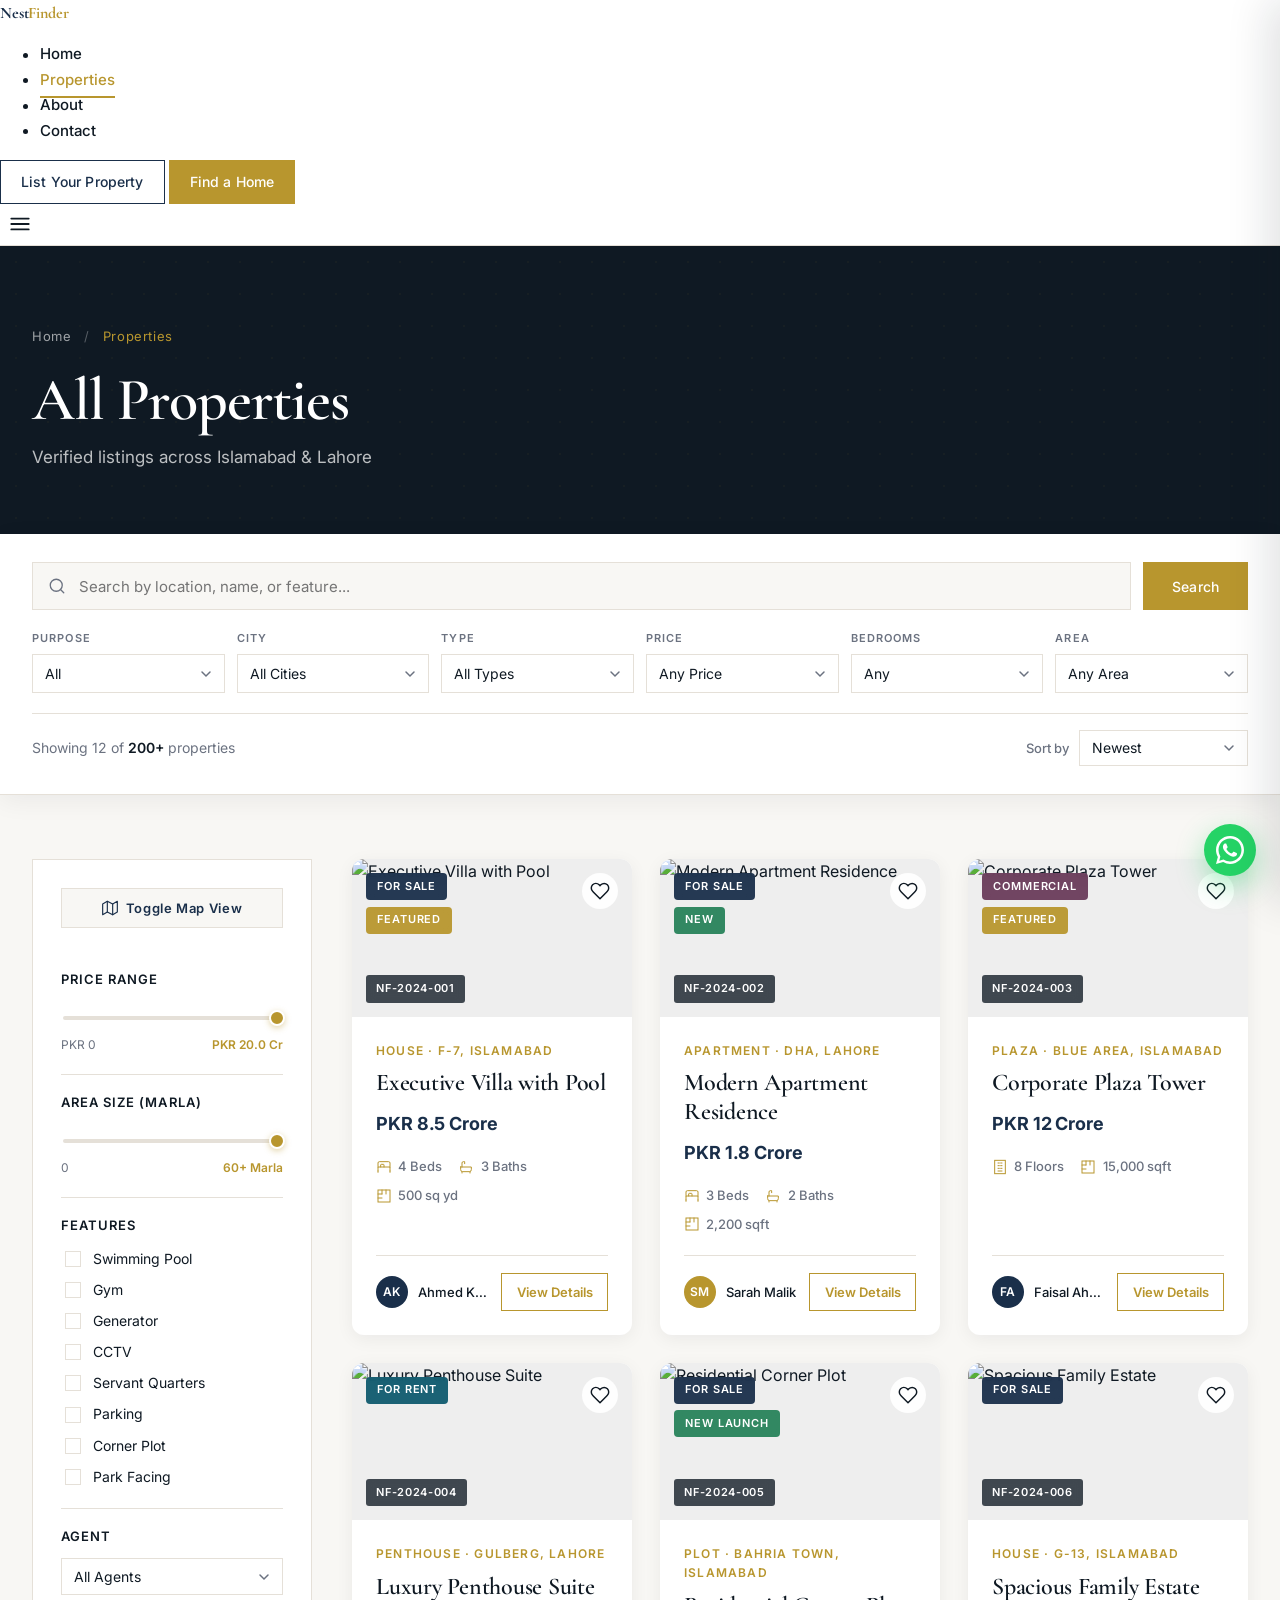
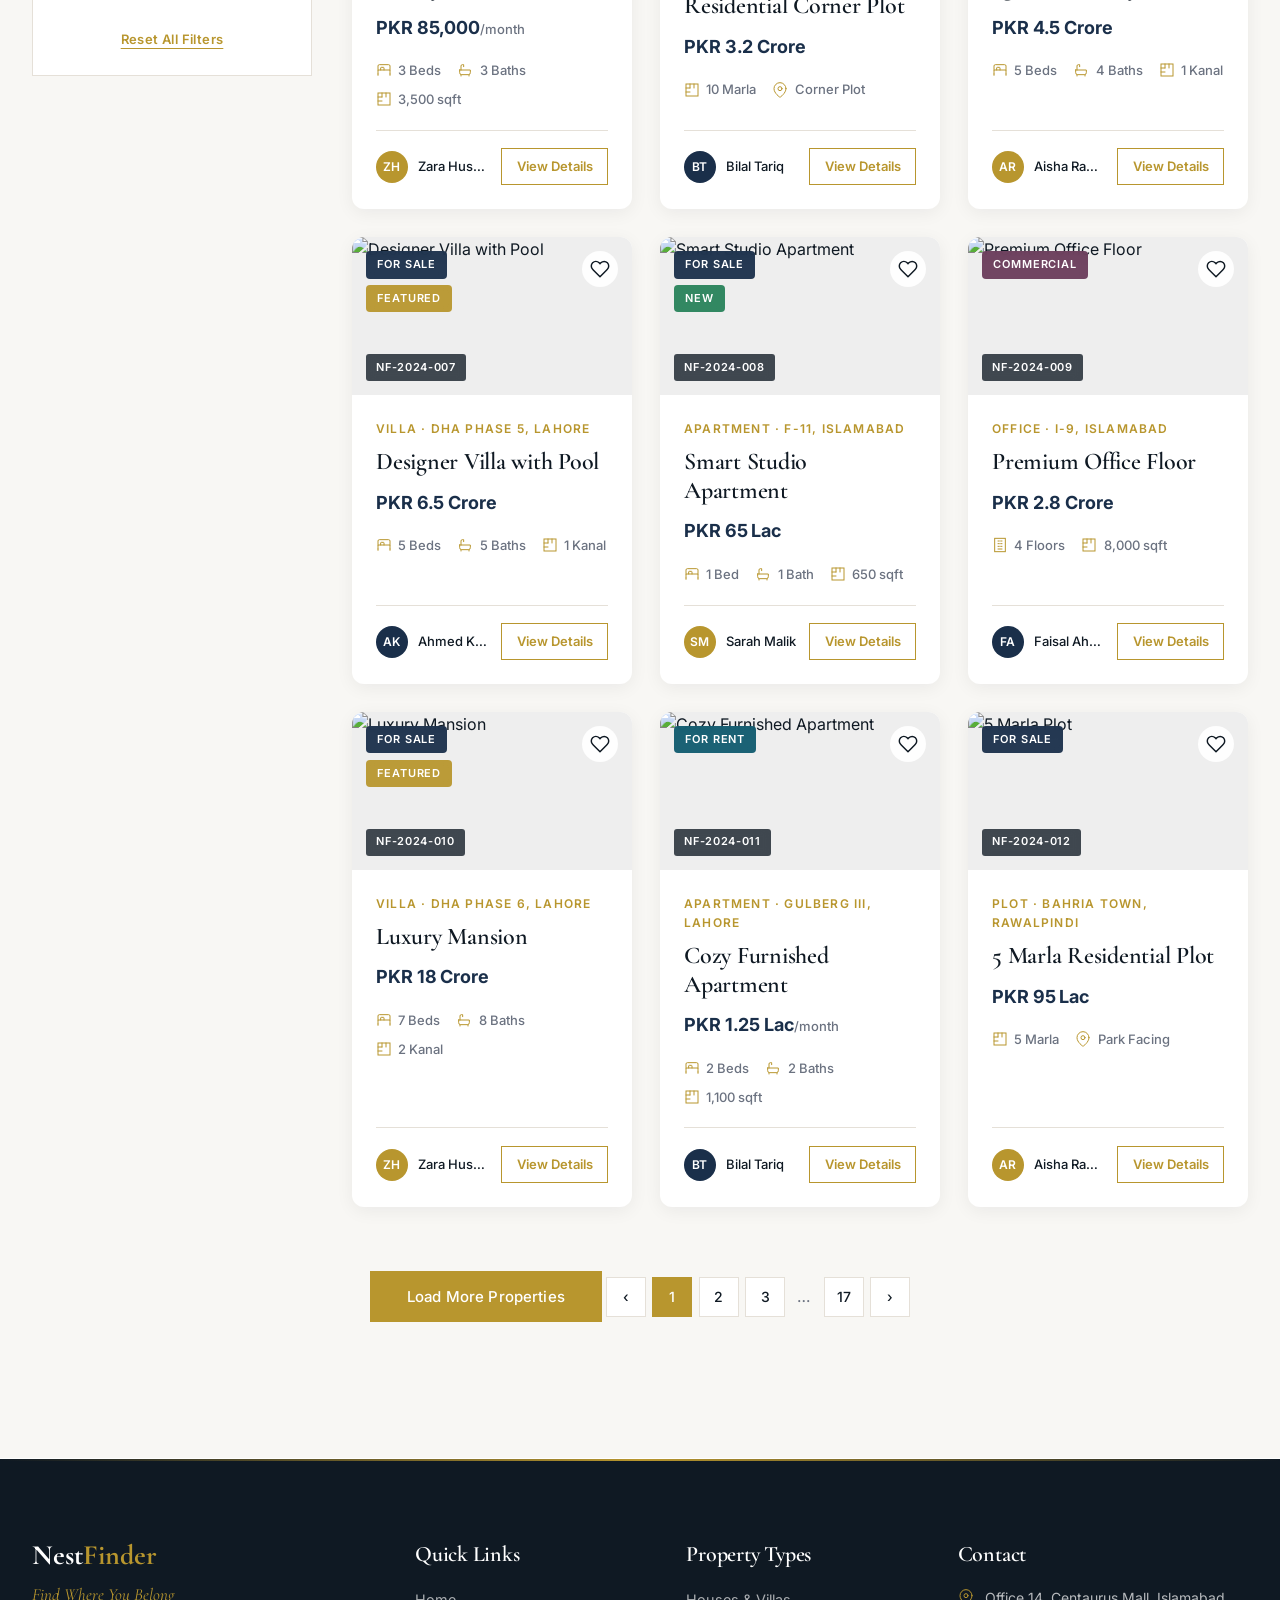
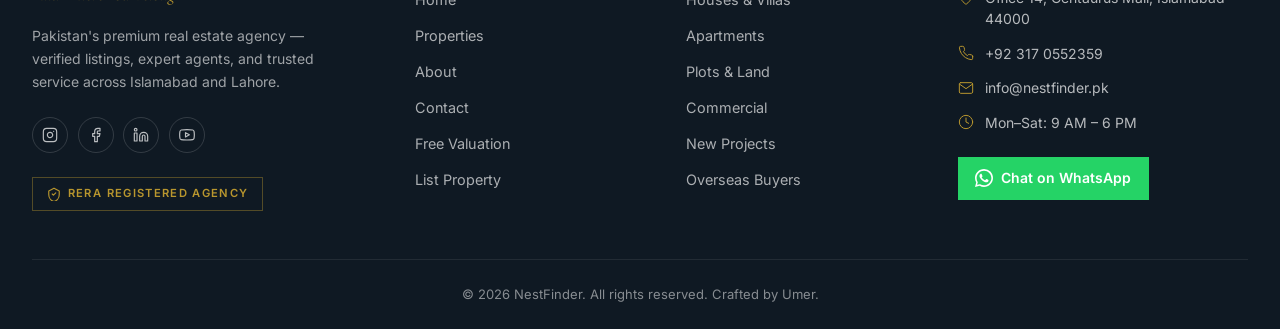
==== properties.html @ e24a9350 "initial: NestFinder real estate demo Premium real estate agency website with 5 pages: - Homepage wit" ====
﻿<!DOCTYPE html>
<html lang="en">
<head>
    <meta charset="UTF-8">
    <meta name="viewport" content="width=device-width, initial-scale=1.0">
    <title>Properties | NestFinder &mdash; Verified Listings in Islamabad &amp; Lahore</title>
    <meta name="description" content="Browse 200+ verified properties for sale and rent across Islamabad, Lahore, and Rawalpindi. Filter by price, type, location, bedrooms, and features.">

    <link rel="canonical" href="https://nestfinder-demo.vercel.app/properties.html">

    <meta property="og:title" content="Properties | NestFinder — Verified Listings in Islamabad & Lahore">
    <meta property="og:description" content="Browse 200+ verified properties for sale and rent across Islamabad, Lahore, and Rawalpindi.">
    <meta property="og:url" content="https://nestfinder-demo.vercel.app/properties.html">
    <meta property="og:image" content="https://images.unsplash.com/photo-1486325212027-8081e485255e?auto=format&fit=crop&w=1200&q=80">
    <meta property="og:type" content="website">

    <meta name="twitter:card" content="summary_large_image">
    <meta name="twitter:title" content="Properties | NestFinder">
    <meta name="twitter:description" content="Verified properties for sale and rent across Pakistan.">
    <meta name="twitter:image" content="https://images.unsplash.com/photo-1486325212027-8081e485255e?auto=format&fit=crop&w=1200&q=80">

    <script src="https://cdn.tailwindcss.com"></script>

    <link rel="preconnect" href="https://fonts.googleapis.com">
    <link rel="preconnect" href="https://fonts.gstatic.com" crossorigin>
    <link href="https://fonts.googleapis.com/css2?family=Cormorant+Garamond:wght@400;500;600;700&family=Inter:wght@400;500;600&display=swap" rel="stylesheet">

    <link rel="stylesheet" href="styles.css">
</head>
<body>
    <header class="nav-header sticky top-0 z-50">
        <nav class="max-w-7xl mx-auto px-6 lg:px-8 py-4 flex items-center justify-between gap-6" aria-label="Primary navigation">
            <a href="index.html" class="nav-logo text-2xl">
                <span class="nav-logo-nest">Nest</span><span class="nav-logo-finder">Finder</span>
            </a>

            <ul class="hidden lg:flex items-center gap-10">
                <li><a href="index.html" class="nav-link">Home</a></li>
                <li><a href="properties.html" class="nav-link active">Properties</a></li>
                <li><a href="about.html" class="nav-link">About</a></li>
                <li><a href="contact.html" class="nav-link">Contact</a></li>
            </ul>

            <div class="hidden lg:flex items-center gap-3">
                <a href="contact.html" class="btn-outline">List Your Property</a>
                <a href="properties.html" class="btn-gold">Find a Home</a>
            </div>

            <button class="lg:hidden nav-toggle" aria-label="Open menu" aria-expanded="false" aria-controls="mobile-menu">
                <svg width="26" height="26" viewBox="0 0 24 24" fill="none" stroke="currentColor" stroke-width="1.75" stroke-linecap="round">
                    <line x1="4" y1="7" x2="20" y2="7"/>
                    <line x1="4" y1="12" x2="20" y2="12"/>
                    <line x1="4" y1="17" x2="20" y2="17"/>
                </svg>
            </button>
        </nav>
    </header>

    <div class="nav-mobile-overlay" aria-hidden="true"></div>

    <aside id="mobile-menu" class="nav-mobile-panel" aria-hidden="true" aria-label="Mobile navigation">
        <button class="mobile-close" aria-label="Close menu">
            <svg width="24" height="24" viewBox="0 0 24 24" fill="none" stroke="currentColor" stroke-width="1.75" stroke-linecap="round">
                <line x1="6" y1="6" x2="18" y2="18"/>
                <line x1="18" y1="6" x2="6" y2="18"/>
            </svg>
        </button>
        <a href="index.html" class="nav-logo text-2xl mb-10 mt-2 inline-block">
            <span class="nav-logo-nest">Nest</span><span class="nav-logo-finder">Finder</span>
        </a>
        <ul class="mb-10">
            <li><a href="index.html" class="mobile-link">Home</a></li>
            <li><a href="properties.html" class="mobile-link active">Properties</a></li>
            <li><a href="about.html" class="mobile-link">About</a></li>
            <li><a href="contact.html" class="mobile-link">Contact</a></li>
        </ul>
        <div class="flex flex-col gap-3 mt-auto">
            <a href="contact.html" class="btn-outline text-center">List Your Property</a>
            <a href="properties.html" class="btn-gold text-center">Find a Home</a>
        </div>
    </aside>

    <main>
        <section id="listings-header" aria-label="Listings header" class="page-hero">
            <div class="page-hero-wrapper">
                <nav class="breadcrumb" aria-label="Breadcrumb">
                    <a href="index.html">Home</a>
                    <span class="breadcrumb-sep">/</span>
                    <span class="breadcrumb-current">Properties</span>
                </nav>
                <h1 class="page-hero-title">All Properties</h1>
                <p class="page-hero-subtitle">Verified listings across Islamabad &amp; Lahore</p>
            </div>
        </section>

        <section id="filters" aria-label="Property filters" class="filter-bar">
            <div class="filter-bar-wrapper">
                <div class="filter-search-row">
                    <div class="search-input-wrapper">
                        <svg width="18" height="18" viewBox="0 0 24 24" fill="none" stroke="currentColor" stroke-width="1.75" stroke-linecap="round"><circle cx="11" cy="11" r="8"/><line x1="21" y1="21" x2="16.65" y2="16.65"/></svg>
                        <input type="text" id="property-search" placeholder="Search by location, name, or feature...">
                    </div>
                    <button class="btn-gold filter-search-btn" id="search-btn" type="button">Search</button>
                </div>

                <div class="filter-controls">
                    <div class="filter-group">
                        <label for="filter-purpose">Purpose</label>
                        <select id="filter-purpose">
                            <option value="all">All</option>
                            <option value="sale">Buy</option>
                            <option value="rent">Rent</option>
                            <option value="commercial">Commercial</option>
                        </select>
                    </div>
                    <div class="filter-group">
                        <label for="filter-city">City</label>
                        <select id="filter-city">
                            <option value="all">All Cities</option>
                            <option value="islamabad">Islamabad</option>
                            <option value="lahore">Lahore</option>
                            <option value="rawalpindi">Rawalpindi</option>
                            <option value="karachi">Karachi</option>
                            <option value="abbottabad">Abbottabad</option>
                        </select>
                    </div>
                    <div class="filter-group">
                        <label for="filter-type">Type</label>
                        <select id="filter-type">
                            <option value="all">All Types</option>
                            <option value="house">House</option>
                            <option value="apartment">Apartment</option>
                            <option value="plot">Plot</option>
                            <option value="commercial">Commercial</option>
                            <option value="penthouse">Penthouse</option>
                            <option value="villa">Villa</option>
                        </select>
                    </div>
                    <div class="filter-group">
                        <label for="filter-price">Price</label>
                        <select id="filter-price">
                            <option value="all">Any Price</option>
                            <option value="0-50">Under 50 Lac</option>
                            <option value="50-100">50 Lac &ndash; 1 Crore</option>
                            <option value="100-300">1 &ndash; 3 Crore</option>
                            <option value="300-500">3 &ndash; 5 Crore</option>
                            <option value="500+">5 Crore+</option>
                        </select>
                    </div>
                    <div class="filter-group">
                        <label for="filter-bedrooms">Bedrooms</label>
                        <select id="filter-bedrooms">
                            <option value="all">Any</option>
                            <option value="1">1</option>
                            <option value="2">2</option>
                            <option value="3">3</option>
                            <option value="4">4</option>
                            <option value="5">5+</option>
                        </select>
                    </div>
                    <div class="filter-group">
                        <label for="filter-area">Area</label>
                        <select id="filter-area">
                            <option value="all">Any Area</option>
                            <option value="0-5">Under 5 Marla</option>
                            <option value="5-10">5 &ndash; 10 Marla</option>
                            <option value="10-20">10 Marla &ndash; 1 Kanal</option>
                            <option value="20+">1 Kanal+</option>
                        </select>
                    </div>
                </div>

                <div class="filter-meta">
                    <div class="results-count">Showing <span id="results-num">12</span> of <strong>200+</strong> properties</div>
                    <div class="sort-group">
                        <label for="filter-sort">Sort by</label>
                        <select id="filter-sort">
                            <option value="newest">Newest</option>
                            <option value="price-asc">Price: Low to High</option>
                            <option value="price-desc">Price: High to Low</option>
                            <option value="popular">Most Popular</option>
                        </select>
                    </div>
                </div>
            </div>
        </section>

        <section id="listings-grid" aria-label="Property listings" class="listings-section">
            <div class="listings-wrapper">

                <aside class="listings-sidebar" aria-label="Advanced filters">
                    <button class="map-toggle" type="button">
                        <svg width="16" height="16" viewBox="0 0 24 24" fill="none" stroke="currentColor" stroke-width="1.75" stroke-linecap="round" stroke-linejoin="round"><polygon points="1 6 1 22 8 18 16 22 23 18 23 2 16 6 8 2 1 6"/><line x1="8" y1="2" x2="8" y2="18"/><line x1="16" y1="6" x2="16" y2="22"/></svg>
                        Toggle Map View
                    </button>

                    <div class="sidebar-section">
                        <h4 class="sidebar-heading">Price Range</h4>
                        <input type="range" min="0" max="2000" value="2000" step="50" id="price-slider" class="range-slider">
                        <div class="slider-labels">
                            <span>PKR 0</span>
                            <span id="price-slider-value">PKR 20 Cr</span>
                        </div>
                    </div>

                    <div class="sidebar-section">
                        <h4 class="sidebar-heading">Area Size (Marla)</h4>
                        <input type="range" min="0" max="60" value="60" step="1" id="area-slider" class="range-slider">
                        <div class="slider-labels">
                            <span>0</span>
                            <span id="area-slider-value">60+ Marla</span>
                        </div>
                    </div>

                    <div class="sidebar-section">
                        <h4 class="sidebar-heading">Features</h4>
                        <div class="feature-checkboxes">
                            <label class="checkbox"><input type="checkbox" data-feature="pool"> <span>Swimming Pool</span></label>
                            <label class="checkbox"><input type="checkbox" data-feature="gym"> <span>Gym</span></label>
                            <label class="checkbox"><input type="checkbox" data-feature="generator"> <span>Generator</span></label>
                            <label class="checkbox"><input type="checkbox" data-feature="cctv"> <span>CCTV</span></label>
                            <label class="checkbox"><input type="checkbox" data-feature="servant"> <span>Servant Quarters</span></label>
                            <label class="checkbox"><input type="checkbox" data-feature="parking"> <span>Parking</span></label>
                            <label class="checkbox"><input type="checkbox" data-feature="corner"> <span>Corner Plot</span></label>
                            <label class="checkbox"><input type="checkbox" data-feature="park-facing"> <span>Park Facing</span></label>
                        </div>
                    </div>

                    <div class="sidebar-section">
                        <h4 class="sidebar-heading">Agent</h4>
                        <select id="filter-agent" class="sidebar-select">
                            <option value="all">All Agents</option>
                            <option value="ahmed-khan">Ahmed Khan</option>
                            <option value="sarah-malik">Sarah Malik</option>
                            <option value="faisal-ahmed">Faisal Ahmed</option>
                            <option value="zara-hussain">Zara Hussain</option>
                            <option value="bilal-tariq">Bilal Tariq</option>
                            <option value="aisha-rahman">Aisha Rahman</option>
                        </select>
                    </div>

                    <button class="reset-filters" id="reset-filters" type="button">Reset All Filters</button>
                </aside>

                <div class="listings-grid-area">
                    <div class="property-grid" id="listings-cards">

                        <article class="property-card" data-purpose="sale" data-city="islamabad" data-type="house" data-price="850" data-beds="4" data-area="18" data-features="pool cctv parking generator" data-agent="ahmed-khan">
                            <div class="property-image">
                                <img src="https://images.unsplash.com/photo-1600596542815-ffad4c1539a9?auto=format&fit=crop&w=900&q=80" alt="Executive Villa with Pool" loading="lazy">
                                <div class="property-badges"><span class="badge badge-sale">For Sale</span><span class="badge badge-featured">Featured</span></div>
                                <button class="favorite-btn" aria-label="Add to favorites" type="button"><svg width="20" height="20" viewBox="0 0 24 24" fill="none" stroke="currentColor" stroke-width="1.75" stroke-linecap="round" stroke-linejoin="round"><path d="M20.84 4.61a5.5 5.5 0 0 0-7.78 0L12 5.67l-1.06-1.06a5.5 5.5 0 0 0-7.78 7.78l1.06 1.06L12 21.23l7.78-7.78 1.06-1.06a5.5 5.5 0 0 0 0-7.78z"/></svg></button>
                            </div>
                            <div class="property-body">
                                <div class="property-meta">House &middot; F-7, Islamabad</div>
                                <h3 class="property-title">Executive Villa with Pool</h3>
                                <div class="property-price">PKR 8.5 Crore</div>
                                <div class="property-specs">
                                    <span class="spec"><svg viewBox="0 0 24 24" fill="none" stroke="currentColor" stroke-width="1.5" stroke-linecap="round"><path d="M3 12V6a2 2 0 0 1 2-2h14a2 2 0 0 1 2 2v6M3 18v-6h18v6M3 18v2M21 18v2M7 12V9a1 1 0 0 1 1-1h3a1 1 0 0 1 1 1v3"/></svg> 4 Beds</span>
                                    <span class="spec"><svg viewBox="0 0 24 24" fill="none" stroke="currentColor" stroke-width="1.5" stroke-linecap="round"><path d="M4 12h16v4a3 3 0 0 1-3 3H7a3 3 0 0 1-3-3v-4zM6 12V6a2 2 0 0 1 2-2h2v3M6 19v2M18 19v2"/></svg> 3 Baths</span>
                                    <span class="spec"><svg viewBox="0 0 24 24" fill="none" stroke="currentColor" stroke-width="1.5" stroke-linecap="round"><rect x="3" y="3" width="18" height="18"/><path d="M3 9h6M3 15h6M9 3v6M15 3v6"/></svg> 500 sq yd</span>
                                </div>
                                <div class="property-divider"></div>
                                <div class="property-footer">
                                    <div class="property-agent"><div class="agent-avatar" style="background:#1a2f4a;">AK</div><span class="agent-name">Ahmed Khan</span></div>
                                    <a href="property-detail.html" class="property-view-btn">View Details</a>
                                </div>
                            </div>
                        </article>

                        <article class="property-card" data-purpose="sale" data-city="lahore" data-type="apartment" data-price="180" data-beds="3" data-area="8" data-features="gym cctv parking" data-agent="sarah-malik">
                            <div class="property-image">
                                <img src="https://images.unsplash.com/photo-1522708323590-d24dbb6b0267?auto=format&fit=crop&w=900&q=80" alt="Modern Apartment Residence" loading="lazy">
                                <div class="property-badges"><span class="badge badge-sale">For Sale</span><span class="badge badge-new">New</span></div>
                                <button class="favorite-btn" aria-label="Add to favorites" type="button"><svg width="20" height="20" viewBox="0 0 24 24" fill="none" stroke="currentColor" stroke-width="1.75" stroke-linecap="round" stroke-linejoin="round"><path d="M20.84 4.61a5.5 5.5 0 0 0-7.78 0L12 5.67l-1.06-1.06a5.5 5.5 0 0 0-7.78 7.78l1.06 1.06L12 21.23l7.78-7.78 1.06-1.06a5.5 5.5 0 0 0 0-7.78z"/></svg></button>
                            </div>
                            <div class="property-body">
                                <div class="property-meta">Apartment &middot; DHA, Lahore</div>
                                <h3 class="property-title">Modern Apartment Residence</h3>
                                <div class="property-price">PKR 1.8 Crore</div>
                                <div class="property-specs">
                                    <span class="spec"><svg viewBox="0 0 24 24" fill="none" stroke="currentColor" stroke-width="1.5" stroke-linecap="round"><path d="M3 12V6a2 2 0 0 1 2-2h14a2 2 0 0 1 2 2v6M3 18v-6h18v6M3 18v2M21 18v2M7 12V9a1 1 0 0 1 1-1h3a1 1 0 0 1 1 1v3"/></svg> 3 Beds</span>
                                    <span class="spec"><svg viewBox="0 0 24 24" fill="none" stroke="currentColor" stroke-width="1.5" stroke-linecap="round"><path d="M4 12h16v4a3 3 0 0 1-3 3H7a3 3 0 0 1-3-3v-4zM6 12V6a2 2 0 0 1 2-2h2v3M6 19v2M18 19v2"/></svg> 2 Baths</span>
                                    <span class="spec"><svg viewBox="0 0 24 24" fill="none" stroke="currentColor" stroke-width="1.5" stroke-linecap="round"><rect x="3" y="3" width="18" height="18"/><path d="M3 9h6M3 15h6M9 3v6M15 3v6"/></svg> 2,200 sqft</span>
                                </div>
                                <div class="property-divider"></div>
                                <div class="property-footer">
                                    <div class="property-agent"><div class="agent-avatar" style="background:#b8962e;">SM</div><span class="agent-name">Sarah Malik</span></div>
                                    <a href="property-detail.html" class="property-view-btn">View Details</a>
                                </div>
                            </div>
                        </article>

                        <article class="property-card" data-purpose="commercial" data-city="islamabad" data-type="commercial" data-price="1200" data-beds="0" data-area="55" data-features="cctv parking generator" data-agent="faisal-ahmed">
                            <div class="property-image">
                                <img src="https://images.unsplash.com/photo-1486325212027-8081e485255e?auto=format&fit=crop&w=900&q=80" alt="Corporate Plaza Tower" loading="lazy">
                                <div class="property-badges"><span class="badge badge-commercial">Commercial</span><span class="badge badge-featured">Featured</span></div>
                                <button class="favorite-btn" aria-label="Add to favorites" type="button"><svg width="20" height="20" viewBox="0 0 24 24" fill="none" stroke="currentColor" stroke-width="1.75" stroke-linecap="round" stroke-linejoin="round"><path d="M20.84 4.61a5.5 5.5 0 0 0-7.78 0L12 5.67l-1.06-1.06a5.5 5.5 0 0 0-7.78 7.78l1.06 1.06L12 21.23l7.78-7.78 1.06-1.06a5.5 5.5 0 0 0 0-7.78z"/></svg></button>
                            </div>
                            <div class="property-body">
                                <div class="property-meta">Plaza &middot; Blue Area, Islamabad</div>
                                <h3 class="property-title">Corporate Plaza Tower</h3>
                                <div class="property-price">PKR 12 Crore</div>
                                <div class="property-specs">
                                    <span class="spec"><svg viewBox="0 0 24 24" fill="none" stroke="currentColor" stroke-width="1.5" stroke-linecap="round"><rect x="4" y="2" width="16" height="20"/><path d="M9 6h2M13 6h2M9 10h2M13 10h2M9 14h2M13 14h2M9 18h6"/></svg> 8 Floors</span>
                                    <span class="spec"><svg viewBox="0 0 24 24" fill="none" stroke="currentColor" stroke-width="1.5" stroke-linecap="round"><rect x="3" y="3" width="18" height="18"/><path d="M3 9h6M3 15h6M9 3v6M15 3v6"/></svg> 15,000 sqft</span>
                                </div>
                                <div class="property-divider"></div>
                                <div class="property-footer">
                                    <div class="property-agent"><div class="agent-avatar" style="background:#1a2f4a;">FA</div><span class="agent-name">Faisal Ahmed</span></div>
                                    <a href="property-detail.html" class="property-view-btn">View Details</a>
                                </div>
                            </div>
                        </article>

                        <article class="property-card" data-purpose="rent" data-city="lahore" data-type="penthouse" data-price="0.85" data-beds="3" data-area="13" data-features="pool gym cctv parking" data-agent="zara-hussain">
                            <div class="property-image">
                                <img src="https://images.unsplash.com/photo-1512917774080-9991f1c4c750?auto=format&fit=crop&w=900&q=80" alt="Luxury Penthouse Suite" loading="lazy">
                                <div class="property-badges"><span class="badge badge-rent">For Rent</span></div>
                                <button class="favorite-btn" aria-label="Add to favorites" type="button"><svg width="20" height="20" viewBox="0 0 24 24" fill="none" stroke="currentColor" stroke-width="1.75" stroke-linecap="round" stroke-linejoin="round"><path d="M20.84 4.61a5.5 5.5 0 0 0-7.78 0L12 5.67l-1.06-1.06a5.5 5.5 0 0 0-7.78 7.78l1.06 1.06L12 21.23l7.78-7.78 1.06-1.06a5.5 5.5 0 0 0 0-7.78z"/></svg></button>
                            </div>
                            <div class="property-body">
                                <div class="property-meta">Penthouse &middot; Gulberg, Lahore</div>
                                <h3 class="property-title">Luxury Penthouse Suite</h3>
                                <div class="property-price">PKR 85,000<span class="price-period">/month</span></div>
                                <div class="property-specs">
                                    <span class="spec"><svg viewBox="0 0 24 24" fill="none" stroke="currentColor" stroke-width="1.5" stroke-linecap="round"><path d="M3 12V6a2 2 0 0 1 2-2h14a2 2 0 0 1 2 2v6M3 18v-6h18v6M3 18v2M21 18v2M7 12V9a1 1 0 0 1 1-1h3a1 1 0 0 1 1 1v3"/></svg> 3 Beds</span>
                                    <span class="spec"><svg viewBox="0 0 24 24" fill="none" stroke="currentColor" stroke-width="1.5" stroke-linecap="round"><path d="M4 12h16v4a3 3 0 0 1-3 3H7a3 3 0 0 1-3-3v-4zM6 12V6a2 2 0 0 1 2-2h2v3M6 19v2M18 19v2"/></svg> 3 Baths</span>
                                    <span class="spec"><svg viewBox="0 0 24 24" fill="none" stroke="currentColor" stroke-width="1.5" stroke-linecap="round"><rect x="3" y="3" width="18" height="18"/><path d="M3 9h6M3 15h6M9 3v6M15 3v6"/></svg> 3,500 sqft</span>
                                </div>
                                <div class="property-divider"></div>
                                <div class="property-footer">
                                    <div class="property-agent"><div class="agent-avatar" style="background:#b8962e;">ZH</div><span class="agent-name">Zara Hussain</span></div>
                                    <a href="property-detail.html" class="property-view-btn">View Details</a>
                                </div>
                            </div>
                        </article>

                        <article class="property-card" data-purpose="sale" data-city="islamabad" data-type="plot" data-price="320" data-beds="0" data-area="10" data-features="corner park-facing" data-agent="bilal-tariq">
                            <div class="property-image">
                                <img src="https://images.unsplash.com/photo-1500382017468-9049fed747ef?auto=format&fit=crop&w=900&q=80" alt="Residential Corner Plot" loading="lazy">
                                <div class="property-badges"><span class="badge badge-sale">For Sale</span><span class="badge badge-new">New Launch</span></div>
                                <button class="favorite-btn" aria-label="Add to favorites" type="button"><svg width="20" height="20" viewBox="0 0 24 24" fill="none" stroke="currentColor" stroke-width="1.75" stroke-linecap="round" stroke-linejoin="round"><path d="M20.84 4.61a5.5 5.5 0 0 0-7.78 0L12 5.67l-1.06-1.06a5.5 5.5 0 0 0-7.78 7.78l1.06 1.06L12 21.23l7.78-7.78 1.06-1.06a5.5 5.5 0 0 0 0-7.78z"/></svg></button>
                            </div>
                            <div class="property-body">
                                <div class="property-meta">Plot &middot; Bahria Town, Islamabad</div>
                                <h3 class="property-title">Residential Corner Plot</h3>
                                <div class="property-price">PKR 3.2 Crore</div>
                                <div class="property-specs">
                                    <span class="spec"><svg viewBox="0 0 24 24" fill="none" stroke="currentColor" stroke-width="1.5" stroke-linecap="round"><rect x="3" y="3" width="18" height="18"/><path d="M3 9h6M3 15h6M9 3v6M15 3v6"/></svg> 10 Marla</span>
                                    <span class="spec"><svg viewBox="0 0 24 24" fill="none" stroke="currentColor" stroke-width="1.5" stroke-linecap="round"><path d="M21 10c0 7-9 13-9 13S3 17 3 10a9 9 0 1 1 18 0z"/><circle cx="12" cy="10" r="3"/></svg> Corner Plot</span>
                                </div>
                                <div class="property-divider"></div>
                                <div class="property-footer">
                                    <div class="property-agent"><div class="agent-avatar" style="background:#1a2f4a;">BT</div><span class="agent-name">Bilal Tariq</span></div>
                                    <a href="property-detail.html" class="property-view-btn">View Details</a>
                                </div>
                            </div>
                        </article>

                        <article class="property-card" data-purpose="sale" data-city="islamabad" data-type="house" data-price="450" data-beds="5" data-area="20" data-features="parking servant generator" data-agent="aisha-rahman">
                            <div class="property-image">
                                <img src="https://images.unsplash.com/photo-1568605114967-8130f3a36994?auto=format&fit=crop&w=900&q=80" alt="Spacious Family Estate" loading="lazy">
                                <div class="property-badges"><span class="badge badge-sale">For Sale</span></div>
                                <button class="favorite-btn" aria-label="Add to favorites" type="button"><svg width="20" height="20" viewBox="0 0 24 24" fill="none" stroke="currentColor" stroke-width="1.75" stroke-linecap="round" stroke-linejoin="round"><path d="M20.84 4.61a5.5 5.5 0 0 0-7.78 0L12 5.67l-1.06-1.06a5.5 5.5 0 0 0-7.78 7.78l1.06 1.06L12 21.23l7.78-7.78 1.06-1.06a5.5 5.5 0 0 0 0-7.78z"/></svg></button>
                            </div>
                            <div class="property-body">
                                <div class="property-meta">House &middot; G-13, Islamabad</div>
                                <h3 class="property-title">Spacious Family Estate</h3>
                                <div class="property-price">PKR 4.5 Crore</div>
                                <div class="property-specs">
                                    <span class="spec"><svg viewBox="0 0 24 24" fill="none" stroke="currentColor" stroke-width="1.5" stroke-linecap="round"><path d="M3 12V6a2 2 0 0 1 2-2h14a2 2 0 0 1 2 2v6M3 18v-6h18v6M3 18v2M21 18v2M7 12V9a1 1 0 0 1 1-1h3a1 1 0 0 1 1 1v3"/></svg> 5 Beds</span>
                                    <span class="spec"><svg viewBox="0 0 24 24" fill="none" stroke="currentColor" stroke-width="1.5" stroke-linecap="round"><path d="M4 12h16v4a3 3 0 0 1-3 3H7a3 3 0 0 1-3-3v-4zM6 12V6a2 2 0 0 1 2-2h2v3M6 19v2M18 19v2"/></svg> 4 Baths</span>
                                    <span class="spec"><svg viewBox="0 0 24 24" fill="none" stroke="currentColor" stroke-width="1.5" stroke-linecap="round"><rect x="3" y="3" width="18" height="18"/><path d="M3 9h6M3 15h6M9 3v6M15 3v6"/></svg> 1 Kanal</span>
                                </div>
                                <div class="property-divider"></div>
                                <div class="property-footer">
                                    <div class="property-agent"><div class="agent-avatar" style="background:#b8962e;">AR</div><span class="agent-name">Aisha Rahman</span></div>
                                    <a href="property-detail.html" class="property-view-btn">View Details</a>
                                </div>
                            </div>
                        </article>

                        <article class="property-card" data-purpose="sale" data-city="lahore" data-type="villa" data-price="650" data-beds="5" data-area="20" data-features="pool gym servant cctv" data-agent="ahmed-khan">
                            <div class="property-image">
                                <img src="https://images.unsplash.com/photo-1613490493576-7fde63acd811?auto=format&fit=crop&w=900&q=80" alt="Designer Villa with Pool" loading="lazy">
                                <div class="property-badges"><span class="badge badge-sale">For Sale</span><span class="badge badge-featured">Featured</span></div>
                                <button class="favorite-btn" aria-label="Add to favorites" type="button"><svg width="20" height="20" viewBox="0 0 24 24" fill="none" stroke="currentColor" stroke-width="1.75" stroke-linecap="round" stroke-linejoin="round"><path d="M20.84 4.61a5.5 5.5 0 0 0-7.78 0L12 5.67l-1.06-1.06a5.5 5.5 0 0 0-7.78 7.78l1.06 1.06L12 21.23l7.78-7.78 1.06-1.06a5.5 5.5 0 0 0 0-7.78z"/></svg></button>
                            </div>
                            <div class="property-body">
                                <div class="property-meta">Villa &middot; DHA Phase 5, Lahore</div>
                                <h3 class="property-title">Designer Villa with Pool</h3>
                                <div class="property-price">PKR 6.5 Crore</div>
                                <div class="property-specs">
                                    <span class="spec"><svg viewBox="0 0 24 24" fill="none" stroke="currentColor" stroke-width="1.5" stroke-linecap="round"><path d="M3 12V6a2 2 0 0 1 2-2h14a2 2 0 0 1 2 2v6M3 18v-6h18v6M3 18v2M21 18v2M7 12V9a1 1 0 0 1 1-1h3a1 1 0 0 1 1 1v3"/></svg> 5 Beds</span>
                                    <span class="spec"><svg viewBox="0 0 24 24" fill="none" stroke="currentColor" stroke-width="1.5" stroke-linecap="round"><path d="M4 12h16v4a3 3 0 0 1-3 3H7a3 3 0 0 1-3-3v-4zM6 12V6a2 2 0 0 1 2-2h2v3M6 19v2M18 19v2"/></svg> 5 Baths</span>
                                    <span class="spec"><svg viewBox="0 0 24 24" fill="none" stroke="currentColor" stroke-width="1.5" stroke-linecap="round"><rect x="3" y="3" width="18" height="18"/><path d="M3 9h6M3 15h6M9 3v6M15 3v6"/></svg> 1 Kanal</span>
                                </div>
                                <div class="property-divider"></div>
                                <div class="property-footer">
                                    <div class="property-agent"><div class="agent-avatar" style="background:#1a2f4a;">AK</div><span class="agent-name">Ahmed Khan</span></div>
                                    <a href="property-detail.html" class="property-view-btn">View Details</a>
                                </div>
                            </div>
                        </article>

                        <article class="property-card" data-purpose="sale" data-city="islamabad" data-type="apartment" data-price="65" data-beds="1" data-area="2.5" data-features="parking cctv" data-agent="sarah-malik">
                            <div class="property-image">
                                <img src="https://images.unsplash.com/photo-1502672260266-1c1ef2d93688?auto=format&fit=crop&w=900&q=80" alt="Smart Studio Apartment" loading="lazy">
                                <div class="property-badges"><span class="badge badge-sale">For Sale</span><span class="badge badge-new">New</span></div>
                                <button class="favorite-btn" aria-label="Add to favorites" type="button"><svg width="20" height="20" viewBox="0 0 24 24" fill="none" stroke="currentColor" stroke-width="1.75" stroke-linecap="round" stroke-linejoin="round"><path d="M20.84 4.61a5.5 5.5 0 0 0-7.78 0L12 5.67l-1.06-1.06a5.5 5.5 0 0 0-7.78 7.78l1.06 1.06L12 21.23l7.78-7.78 1.06-1.06a5.5 5.5 0 0 0 0-7.78z"/></svg></button>
                            </div>
                            <div class="property-body">
                                <div class="property-meta">Apartment &middot; F-11, Islamabad</div>
                                <h3 class="property-title">Smart Studio Apartment</h3>
                                <div class="property-price">PKR 65 Lac</div>
                                <div class="property-specs">
                                    <span class="spec"><svg viewBox="0 0 24 24" fill="none" stroke="currentColor" stroke-width="1.5" stroke-linecap="round"><path d="M3 12V6a2 2 0 0 1 2-2h14a2 2 0 0 1 2 2v6M3 18v-6h18v6M3 18v2M21 18v2M7 12V9a1 1 0 0 1 1-1h3a1 1 0 0 1 1 1v3"/></svg> 1 Bed</span>
                                    <span class="spec"><svg viewBox="0 0 24 24" fill="none" stroke="currentColor" stroke-width="1.5" stroke-linecap="round"><path d="M4 12h16v4a3 3 0 0 1-3 3H7a3 3 0 0 1-3-3v-4zM6 12V6a2 2 0 0 1 2-2h2v3M6 19v2M18 19v2"/></svg> 1 Bath</span>
                                    <span class="spec"><svg viewBox="0 0 24 24" fill="none" stroke="currentColor" stroke-width="1.5" stroke-linecap="round"><rect x="3" y="3" width="18" height="18"/><path d="M3 9h6M3 15h6M9 3v6M15 3v6"/></svg> 650 sqft</span>
                                </div>
                                <div class="property-divider"></div>
                                <div class="property-footer">
                                    <div class="property-agent"><div class="agent-avatar" style="background:#b8962e;">SM</div><span class="agent-name">Sarah Malik</span></div>
                                    <a href="property-detail.html" class="property-view-btn">View Details</a>
                                </div>
                            </div>
                        </article>

                        <article class="property-card" data-purpose="commercial" data-city="islamabad" data-type="commercial" data-price="280" data-beds="0" data-area="29" data-features="parking cctv generator" data-agent="faisal-ahmed">
                            <div class="property-image">
                                <img src="https://images.unsplash.com/photo-1497366216548-37526070297c?auto=format&fit=crop&w=900&q=80" alt="Premium Office Floor" loading="lazy">
                                <div class="property-badges"><span class="badge badge-commercial">Commercial</span></div>
                                <button class="favorite-btn" aria-label="Add to favorites" type="button"><svg width="20" height="20" viewBox="0 0 24 24" fill="none" stroke="currentColor" stroke-width="1.75" stroke-linecap="round" stroke-linejoin="round"><path d="M20.84 4.61a5.5 5.5 0 0 0-7.78 0L12 5.67l-1.06-1.06a5.5 5.5 0 0 0-7.78 7.78l1.06 1.06L12 21.23l7.78-7.78 1.06-1.06a5.5 5.5 0 0 0 0-7.78z"/></svg></button>
                            </div>
                            <div class="property-body">
                                <div class="property-meta">Office &middot; I-9, Islamabad</div>
                                <h3 class="property-title">Premium Office Floor</h3>
                                <div class="property-price">PKR 2.8 Crore</div>
                                <div class="property-specs">
                                    <span class="spec"><svg viewBox="0 0 24 24" fill="none" stroke="currentColor" stroke-width="1.5" stroke-linecap="round"><rect x="4" y="2" width="16" height="20"/><path d="M9 6h2M13 6h2M9 10h2M13 10h2M9 14h2M13 14h2M9 18h6"/></svg> 4 Floors</span>
                                    <span class="spec"><svg viewBox="0 0 24 24" fill="none" stroke="currentColor" stroke-width="1.5" stroke-linecap="round"><rect x="3" y="3" width="18" height="18"/><path d="M3 9h6M3 15h6M9 3v6M15 3v6"/></svg> 8,000 sqft</span>
                                </div>
                                <div class="property-divider"></div>
                                <div class="property-footer">
                                    <div class="property-agent"><div class="agent-avatar" style="background:#1a2f4a;">FA</div><span class="agent-name">Faisal Ahmed</span></div>
                                    <a href="property-detail.html" class="property-view-btn">View Details</a>
                                </div>
                            </div>
                        </article>

                        <article class="property-card" data-purpose="sale" data-city="lahore" data-type="villa" data-price="1800" data-beds="7" data-area="40" data-features="pool gym servant cctv generator parking" data-agent="zara-hussain">
                            <div class="property-image">
                                <img src="https://images.unsplash.com/photo-1564013799919-ab600027ffc6?auto=format&fit=crop&w=900&q=80" alt="Luxury Mansion" loading="lazy">
                                <div class="property-badges"><span class="badge badge-sale">For Sale</span><span class="badge badge-featured">Featured</span></div>
                                <button class="favorite-btn" aria-label="Add to favorites" type="button"><svg width="20" height="20" viewBox="0 0 24 24" fill="none" stroke="currentColor" stroke-width="1.75" stroke-linecap="round" stroke-linejoin="round"><path d="M20.84 4.61a5.5 5.5 0 0 0-7.78 0L12 5.67l-1.06-1.06a5.5 5.5 0 0 0-7.78 7.78l1.06 1.06L12 21.23l7.78-7.78 1.06-1.06a5.5 5.5 0 0 0 0-7.78z"/></svg></button>
                            </div>
                            <div class="property-body">
                                <div class="property-meta">Villa &middot; DHA Phase 6, Lahore</div>
                                <h3 class="property-title">Luxury Mansion</h3>
                                <div class="property-price">PKR 18 Crore</div>
                                <div class="property-specs">
                                    <span class="spec"><svg viewBox="0 0 24 24" fill="none" stroke="currentColor" stroke-width="1.5" stroke-linecap="round"><path d="M3 12V6a2 2 0 0 1 2-2h14a2 2 0 0 1 2 2v6M3 18v-6h18v6M3 18v2M21 18v2M7 12V9a1 1 0 0 1 1-1h3a1 1 0 0 1 1 1v3"/></svg> 7 Beds</span>
                                    <span class="spec"><svg viewBox="0 0 24 24" fill="none" stroke="currentColor" stroke-width="1.5" stroke-linecap="round"><path d="M4 12h16v4a3 3 0 0 1-3 3H7a3 3 0 0 1-3-3v-4zM6 12V6a2 2 0 0 1 2-2h2v3M6 19v2M18 19v2"/></svg> 8 Baths</span>
                                    <span class="spec"><svg viewBox="0 0 24 24" fill="none" stroke="currentColor" stroke-width="1.5" stroke-linecap="round"><rect x="3" y="3" width="18" height="18"/><path d="M3 9h6M3 15h6M9 3v6M15 3v6"/></svg> 2 Kanal</span>
                                </div>
                                <div class="property-divider"></div>
                                <div class="property-footer">
                                    <div class="property-agent"><div class="agent-avatar" style="background:#b8962e;">ZH</div><span class="agent-name">Zara Hussain</span></div>
                                    <a href="property-detail.html" class="property-view-btn">View Details</a>
                                </div>
                            </div>
                        </article>

                        <article class="property-card" data-purpose="rent" data-city="lahore" data-type="apartment" data-price="1.25" data-beds="2" data-area="4" data-features="parking gym" data-agent="bilal-tariq">
                            <div class="property-image">
                                <img src="https://images.unsplash.com/photo-1493809842364-78817add7ffb?auto=format&fit=crop&w=900&q=80" alt="Cozy Furnished Apartment" loading="lazy">
                                <div class="property-badges"><span class="badge badge-rent">For Rent</span></div>
                                <button class="favorite-btn" aria-label="Add to favorites" type="button"><svg width="20" height="20" viewBox="0 0 24 24" fill="none" stroke="currentColor" stroke-width="1.75" stroke-linecap="round" stroke-linejoin="round"><path d="M20.84 4.61a5.5 5.5 0 0 0-7.78 0L12 5.67l-1.06-1.06a5.5 5.5 0 0 0-7.78 7.78l1.06 1.06L12 21.23l7.78-7.78 1.06-1.06a5.5 5.5 0 0 0 0-7.78z"/></svg></button>
                            </div>
                            <div class="property-body">
                                <div class="property-meta">Apartment &middot; Gulberg III, Lahore</div>
                                <h3 class="property-title">Cozy Furnished Apartment</h3>
                                <div class="property-price">PKR 1.25 Lac<span class="price-period">/month</span></div>
                                <div class="property-specs">
                                    <span class="spec"><svg viewBox="0 0 24 24" fill="none" stroke="currentColor" stroke-width="1.5" stroke-linecap="round"><path d="M3 12V6a2 2 0 0 1 2-2h14a2 2 0 0 1 2 2v6M3 18v-6h18v6M3 18v2M21 18v2M7 12V9a1 1 0 0 1 1-1h3a1 1 0 0 1 1 1v3"/></svg> 2 Beds</span>
                                    <span class="spec"><svg viewBox="0 0 24 24" fill="none" stroke="currentColor" stroke-width="1.5" stroke-linecap="round"><path d="M4 12h16v4a3 3 0 0 1-3 3H7a3 3 0 0 1-3-3v-4zM6 12V6a2 2 0 0 1 2-2h2v3M6 19v2M18 19v2"/></svg> 2 Baths</span>
                                    <span class="spec"><svg viewBox="0 0 24 24" fill="none" stroke="currentColor" stroke-width="1.5" stroke-linecap="round"><rect x="3" y="3" width="18" height="18"/><path d="M3 9h6M3 15h6M9 3v6M15 3v6"/></svg> 1,100 sqft</span>
                                </div>
                                <div class="property-divider"></div>
                                <div class="property-footer">
                                    <div class="property-agent"><div class="agent-avatar" style="background:#1a2f4a;">BT</div><span class="agent-name">Bilal Tariq</span></div>
                                    <a href="property-detail.html" class="property-view-btn">View Details</a>
                                </div>
                            </div>
                        </article>

                        <article class="property-card" data-purpose="sale" data-city="rawalpindi" data-type="plot" data-price="95" data-beds="0" data-area="5" data-features="corner park-facing" data-agent="aisha-rahman">
                            <div class="property-image">
                                <img src="https://images.unsplash.com/photo-1605276374104-dee2a0ed3cd6?auto=format&fit=crop&w=900&q=80" alt="5 Marla Plot" loading="lazy">
                                <div class="property-badges"><span class="badge badge-sale">For Sale</span></div>
                                <button class="favorite-btn" aria-label="Add to favorites" type="button"><svg width="20" height="20" viewBox="0 0 24 24" fill="none" stroke="currentColor" stroke-width="1.75" stroke-linecap="round" stroke-linejoin="round"><path d="M20.84 4.61a5.5 5.5 0 0 0-7.78 0L12 5.67l-1.06-1.06a5.5 5.5 0 0 0-7.78 7.78l1.06 1.06L12 21.23l7.78-7.78 1.06-1.06a5.5 5.5 0 0 0 0-7.78z"/></svg></button>
                            </div>
                            <div class="property-body">
                                <div class="property-meta">Plot &middot; Bahria Town, Rawalpindi</div>
                                <h3 class="property-title">5 Marla Residential Plot</h3>
                                <div class="property-price">PKR 95 Lac</div>
                                <div class="property-specs">
                                    <span class="spec"><svg viewBox="0 0 24 24" fill="none" stroke="currentColor" stroke-width="1.5" stroke-linecap="round"><rect x="3" y="3" width="18" height="18"/><path d="M3 9h6M3 15h6M9 3v6M15 3v6"/></svg> 5 Marla</span>
                                    <span class="spec"><svg viewBox="0 0 24 24" fill="none" stroke="currentColor" stroke-width="1.5" stroke-linecap="round"><path d="M21 10c0 7-9 13-9 13S3 17 3 10a9 9 0 1 1 18 0z"/><circle cx="12" cy="10" r="3"/></svg> Park Facing</span>
                                </div>
                                <div class="property-divider"></div>
                                <div class="property-footer">
                                    <div class="property-agent"><div class="agent-avatar" style="background:#b8962e;">AR</div><span class="agent-name">Aisha Rahman</span></div>
                                    <a href="property-detail.html" class="property-view-btn">View Details</a>
                                </div>
                            </div>
                        </article>

                    </div>

                    <div class="no-results" id="no-results" style="display:none;">
                        <p>No properties match your filters. Try adjusting your criteria or <a href="#" id="no-results-reset">reset all filters</a>.</p>
                    </div>
                </div>
            </div>
        </section>

        <section id="pagination" aria-label="Pagination" class="pagination-section">
            <div class="pagination-wrapper">
                <button class="btn-gold load-more" id="load-more" type="button">Load More Properties</button>
                <nav class="pagination" aria-label="Page navigation">
                    <button class="page-btn" aria-label="Previous page" type="button">&lsaquo;</button>
                    <button class="page-btn active" type="button">1</button>
                    <button class="page-btn" type="button">2</button>
                    <button class="page-btn" type="button">3</button>
                    <span class="page-ellipsis">&hellip;</span>
                    <button class="page-btn" type="button">17</button>
                    <button class="page-btn" aria-label="Next page" type="button">&rsaquo;</button>
                </nav>
            </div>
        </section>
    </main>

    <footer class="site-footer">
        <div class="footer-top-line"></div>
        <div class="footer-wrapper">
            <div class="footer-grid">
                <div class="footer-col footer-brand">
                    <a href="index.html" class="footer-logo">
                        <span class="footer-logo-nest">Nest</span><span class="footer-logo-finder">Finder</span>
                    </a>
                    <div class="footer-tagline">Find Where You Belong</div>
                    <p class="footer-desc">Pakistan's premium real estate agency &mdash; verified listings, expert agents, and trusted service across Islamabad and Lahore.</p>
                    <div class="footer-socials">
                        <a href="#" aria-label="Instagram"><svg width="16" height="16" viewBox="0 0 24 24" fill="none" stroke="currentColor" stroke-width="1.75" stroke-linecap="round" stroke-linejoin="round"><rect x="2" y="2" width="20" height="20" rx="5"/><path d="M16 11.37A4 4 0 1 1 12.63 8 4 4 0 0 1 16 11.37z"/><line x1="17.5" y1="6.5" x2="17.51" y2="6.5"/></svg></a>
                        <a href="#" aria-label="Facebook"><svg width="16" height="16" viewBox="0 0 24 24" fill="none" stroke="currentColor" stroke-width="1.75" stroke-linecap="round" stroke-linejoin="round"><path d="M18 2h-3a5 5 0 0 0-5 5v3H7v4h3v8h4v-8h3l1-4h-4V7a1 1 0 0 1 1-1h3z"/></svg></a>
                        <a href="#" aria-label="LinkedIn"><svg width="16" height="16" viewBox="0 0 24 24" fill="none" stroke="currentColor" stroke-width="1.75" stroke-linecap="round" stroke-linejoin="round"><path d="M16 8a6 6 0 0 1 6 6v7h-4v-7a2 2 0 0 0-2-2 2 2 0 0 0-2 2v7h-4v-7a6 6 0 0 1 6-6z"/><rect x="2" y="9" width="4" height="12"/><circle cx="4" cy="4" r="2"/></svg></a>
                        <a href="#" aria-label="YouTube"><svg width="16" height="16" viewBox="0 0 24 24" fill="none" stroke="currentColor" stroke-width="1.75" stroke-linecap="round" stroke-linejoin="round"><path d="M22.54 6.42a2.78 2.78 0 0 0-1.94-2C18.88 4 12 4 12 4s-6.88 0-8.6.46a2.78 2.78 0 0 0-1.94 2A29 29 0 0 0 1 11.75a29 29 0 0 0 .46 5.33A2.78 2.78 0 0 0 3.4 19c1.72.46 8.6.46 8.6.46s6.88 0 8.6-.46a2.78 2.78 0 0 0 1.94-2 29 29 0 0 0 .46-5.25 29 29 0 0 0-.46-5.33z"/><polygon points="9.75 15.02 15.5 11.75 9.75 8.48 9.75 15.02"/></svg></a>
                    </div>
                    <div class="footer-badge">
                        <svg width="14" height="14" viewBox="0 0 24 24" fill="none" stroke="currentColor" stroke-width="2" stroke-linecap="round" stroke-linejoin="round"><path d="M12 2L3 7v6c0 5.55 3.84 10.74 9 12 5.16-1.26 9-6.45 9-12V7l-9-5z"/><polyline points="9 12 11 14 15 10"/></svg>
                        RERA Registered Agency
                    </div>
                </div>

                <div class="footer-col">
                    <h4 class="footer-heading">Quick Links</h4>
                    <ul class="footer-links">
                        <li><a href="index.html">Home</a></li>
                        <li><a href="properties.html">Properties</a></li>
                        <li><a href="about.html">About</a></li>
                        <li><a href="contact.html">Contact</a></li>
                        <li><a href="contact.html">Free Valuation</a></li>
                        <li><a href="contact.html">List Property</a></li>
                    </ul>
                </div>

                <div class="footer-col">
                    <h4 class="footer-heading">Property Types</h4>
                    <ul class="footer-links">
                        <li><a href="properties.html">Houses &amp; Villas</a></li>
                        <li><a href="properties.html">Apartments</a></li>
                        <li><a href="properties.html">Plots &amp; Land</a></li>
                        <li><a href="properties.html">Commercial</a></li>
                        <li><a href="properties.html">New Projects</a></li>
                        <li><a href="properties.html">Overseas Buyers</a></li>
                    </ul>
                </div>

                <div class="footer-col">
                    <h4 class="footer-heading">Contact</h4>
                    <ul class="footer-contact">
                        <li>
                            <svg width="16" height="16" viewBox="0 0 24 24" fill="none" stroke="currentColor" stroke-width="1.5" stroke-linecap="round" stroke-linejoin="round"><path d="M21 10c0 7-9 13-9 13S3 17 3 10a9 9 0 1 1 18 0z"/><circle cx="12" cy="10" r="3"/></svg>
                            <span>Office 14, Centaurus Mall, Islamabad 44000</span>
                        </li>
                        <li>
                            <svg width="16" height="16" viewBox="0 0 24 24" fill="none" stroke="currentColor" stroke-width="1.5" stroke-linecap="round" stroke-linejoin="round"><path d="M22 16.92v3a2 2 0 0 1-2.18 2 19.79 19.79 0 0 1-8.63-3.07 19.5 19.5 0 0 1-6-6 19.79 19.79 0 0 1-3.07-8.67A2 2 0 0 1 4.11 2h3a2 2 0 0 1 2 1.72c.12.96.36 1.91.7 2.81a2 2 0 0 1-.45 2.11L8.09 9.91a16 16 0 0 0 6 6l1.27-1.27a2 2 0 0 1 2.11-.45c.9.34 1.85.58 2.81.7A2 2 0 0 1 22 16.92z"/></svg>
                            <a href="tel:+923170552359">+92 317 0552359</a>
                        </li>
                        <li>
                            <svg width="16" height="16" viewBox="0 0 24 24" fill="none" stroke="currentColor" stroke-width="1.5" stroke-linecap="round" stroke-linejoin="round"><path d="M4 4h16c1.1 0 2 .9 2 2v12c0 1.1-.9 2-2 2H4c-1.1 0-2-.9-2-2V6c0-1.1.9-2 2-2z"/><polyline points="22,6 12,13 2,6"/></svg>
                            <a href="mailto:info@nestfinder.pk">info@nestfinder.pk</a>
                        </li>
                        <li>
                            <svg width="16" height="16" viewBox="0 0 24 24" fill="none" stroke="currentColor" stroke-width="1.5" stroke-linecap="round" stroke-linejoin="round"><circle cx="12" cy="12" r="10"/><polyline points="12 6 12 12 16 14"/></svg>
                            <span>Mon&ndash;Sat: 9 AM &ndash; 6 PM</span>
                        </li>
                    </ul>
                    <a href="https://wa.me/923170552359" class="whatsapp-btn" aria-label="Chat on WhatsApp">
                        <svg width="18" height="18" viewBox="0 0 24 24" fill="currentColor"><path d="M20.52 3.48A11.93 11.93 0 0 0 12 0C5.37 0 0 5.37 0 12c0 2.11.55 4.16 1.6 5.98L0 24l6.18-1.62A11.93 11.93 0 0 0 12 24c6.63 0 12-5.37 12-12 0-3.19-1.24-6.19-3.48-8.52zM12 21.82c-1.83 0-3.62-.49-5.18-1.42l-.37-.22-3.67.96.98-3.58-.24-.37A9.84 9.84 0 0 1 2.18 12C2.18 6.59 6.59 2.18 12 2.18s9.82 4.41 9.82 9.82-4.41 9.82-9.82 9.82zm5.4-7.36c-.3-.15-1.76-.87-2.03-.97-.27-.1-.47-.15-.67.15-.2.3-.77.97-.94 1.17-.17.2-.35.22-.65.07-.3-.15-1.25-.46-2.39-1.47-.88-.78-1.48-1.75-1.65-2.05-.17-.3-.02-.46.13-.61.13-.13.3-.35.45-.52.15-.17.2-.3.3-.5.1-.2.05-.37-.02-.52-.07-.15-.67-1.62-.92-2.22-.24-.58-.49-.5-.67-.51l-.57-.01c-.2 0-.52.07-.79.37s-1.04 1.02-1.04 2.49 1.07 2.89 1.22 3.09c.15.2 2.1 3.2 5.08 4.49.71.31 1.26.49 1.7.63.71.23 1.36.2 1.87.12.57-.08 1.76-.72 2.01-1.41.25-.69.25-1.28.17-1.41-.07-.13-.27-.2-.57-.35z"/></svg>
                        Chat on WhatsApp
                    </a>
                </div>
            </div>

            <div class="footer-bottom">
                <p>&copy; 2026 NestFinder. All rights reserved. Crafted by Umer.</p>
            </div>
        </div>
    </footer>

    <a href="https://wa.me/923170552359" class="whatsapp-float" aria-label="Chat with us on WhatsApp" target="_blank" rel="noopener">
        <svg width="28" height="28" viewBox="0 0 24 24" fill="currentColor"><path d="M20.52 3.48A11.93 11.93 0 0 0 12 0C5.37 0 0 5.37 0 12c0 2.11.55 4.16 1.6 5.98L0 24l6.18-1.62A11.93 11.93 0 0 0 12 24c6.63 0 12-5.37 12-12 0-3.19-1.24-6.19-3.48-8.52zM12 21.82c-1.83 0-3.62-.49-5.18-1.42l-.37-.22-3.67.96.98-3.58-.24-.37A9.84 9.84 0 0 1 2.18 12C2.18 6.59 6.59 2.18 12 2.18s9.82 4.41 9.82 9.82-4.41 9.82-9.82 9.82zm5.4-7.36c-.3-.15-1.76-.87-2.03-.97-.27-.1-.47-.15-.67.15-.2.3-.77.97-.94 1.17-.17.2-.35.22-.65.07-.3-.15-1.25-.46-2.39-1.47-.88-.78-1.48-1.75-1.65-2.05-.17-.3-.02-.46.13-.61.13-.13.3-.35.45-.52.15-.17.2-.3.3-.5.1-.2.05-.37-.02-.52-.07-.15-.67-1.62-.92-2.22-.24-.58-.49-.5-.67-.51l-.57-.01c-.2 0-.52.07-.79.37s-1.04 1.02-1.04 2.49 1.07 2.89 1.22 3.09c.15.2 2.1 3.2 5.08 4.49.71.31 1.26.49 1.7.63.71.23 1.36.2 1.87.12.57-.08 1.76-.72 2.01-1.41.25-.69.25-1.28.17-1.41-.07-.13-.27-.2-.57-.35z"/></svg>
    </a>

    <button class="scroll-top" aria-label="Scroll to top" type="button">
        <svg width="20" height="20" viewBox="0 0 24 24" fill="none" stroke="currentColor" stroke-width="2" stroke-linecap="round" stroke-linejoin="round"><polyline points="18 15 12 9 6 15"/></svg>
    </button>

    <script src="script.js"></script>
</body>
</html>
---- styles.css ----
:root {
    --bg-primary: #ffffff;
    --bg-secondary: #f8f7f4;
    --bg-dark: #0f1923;
    --accent-gold: #b8962e;
    --accent-navy: #1a2f4a;
    --text-primary: #0f1923;
    --text-secondary: #6b7280;
    --text-light: #ffffff;
    --border: #e5e0d8;
}

* {
    box-sizing: border-box;
}

html {
    scroll-behavior: smooth;
}

body {
    font-family: 'Inter', system-ui, -apple-system, sans-serif;
    font-weight: 400;
    background-color: var(--bg-primary);
    color: var(--text-primary);
    margin: 0;
    line-height: 1.6;
    -webkit-font-smoothing: antialiased;
    -moz-osx-font-smoothing: grayscale;
}

h1, h2, h3, h4, h5, h6 {
    font-family: 'Cormorant Garamond', Georgia, serif;
    font-weight: 600;
    color: var(--text-primary);
    line-height: 1.2;
    letter-spacing: -0.01em;
}

/* ---------- Navbar ---------- */
.nav-header {
    background-color: var(--bg-primary);
    border-bottom: 1px solid var(--border);
    transition: box-shadow 0.3s ease, border-color 0.3s ease;
}

.nav-header.scrolled {
    box-shadow: 0 6px 24px rgba(15, 25, 35, 0.06);
    border-bottom-color: transparent;
}

.nav-logo {
    font-family: 'Cormorant Garamond', Georgia, serif;
    font-weight: 700;
    letter-spacing: -0.01em;
    text-decoration: none;
    transition: opacity 0.25s ease;
    line-height: 1;
}

.nav-logo:hover {
    opacity: 0.85;
}

.nav-logo-nest {
    color: var(--accent-navy);
}

.nav-logo-finder {
    color: var(--accent-gold);
}

.nav-link {
    position: relative;
    font-family: 'Inter', sans-serif;
    font-size: 0.9375rem;
    font-weight: 500;
    color: var(--text-primary);
    padding: 0.4rem 0;
    text-decoration: none;
    transition: color 0.25s ease;
}

.nav-link::after {
    content: '';
    position: absolute;
    bottom: -2px;
    left: 0;
    width: 0;
    height: 2px;
    background-color: var(--accent-gold);
    transition: width 0.3s ease;
}

.nav-link:hover {
    color: var(--accent-gold);
}

.nav-link:hover::after,
.nav-link.active::after {
    width: 100%;
}

.nav-link.active {
    color: var(--accent-gold);
}

.btn-outline {
    display: inline-block;
    font-family: 'Inter', sans-serif;
    font-size: 0.875rem;
    font-weight: 500;
    letter-spacing: 0.01em;
    padding: 0.625rem 1.25rem;
    border: 1.5px solid var(--accent-navy);
    color: var(--accent-navy);
    background: transparent;
    text-decoration: none;
    cursor: pointer;
    transition: background-color 0.25s ease, color 0.25s ease;
}

.btn-outline:hover {
    background-color: var(--accent-navy);
    color: var(--text-light);
}

.btn-gold {
    display: inline-block;
    font-family: 'Inter', sans-serif;
    font-size: 0.875rem;
    font-weight: 500;
    letter-spacing: 0.01em;
    padding: 0.625rem 1.25rem;
    background-color: var(--accent-gold);
    color: var(--text-light);
    border: 1.5px solid var(--accent-gold);
    text-decoration: none;
    cursor: pointer;
    transition: background-color 0.25s ease, border-color 0.25s ease;
}

.btn-gold:hover {
    background-color: #9c7e26;
    border-color: #9c7e26;
}

.nav-toggle {
    width: 2.5rem;
    height: 2.5rem;
    display: inline-flex;
    align-items: center;
    justify-content: center;
    background: transparent;
    border: none;
    cursor: pointer;
    color: var(--text-primary);
    transition: color 0.25s ease;
}

.nav-toggle:hover {
    color: var(--accent-gold);
}

/* ---------- Mobile menu ---------- */
.nav-mobile-overlay {
    position: fixed;
    inset: 0;
    background-color: rgba(15, 25, 35, 0.45);
    opacity: 0;
    pointer-events: none;
    transition: opacity 0.3s ease;
    z-index: 55;
}

.nav-mobile-overlay.open {
    opacity: 1;
    pointer-events: auto;
}

.nav-mobile-panel {
    position: fixed;
    top: 0;
    right: 0;
    width: 86%;
    max-width: 360px;
    height: 100vh;
    background-color: var(--bg-primary);
    box-shadow: -12px 0 40px rgba(15, 25, 35, 0.12);
    transform: translateX(100%);
    transition: transform 0.35s cubic-bezier(0.4, 0, 0.2, 1);
    padding: 2rem 1.75rem;
    z-index: 60;
    overflow-y: auto;
    display: flex;
    flex-direction: column;
}

.nav-mobile-panel.open {
    transform: translateX(0);
}

.mobile-close {
    position: absolute;
    top: 1.25rem;
    right: 1.25rem;
    background: transparent;
    border: none;
    cursor: pointer;
    color: var(--text-primary);
    width: 2.5rem;
    height: 2.5rem;
    display: inline-flex;
    align-items: center;
    justify-content: center;
    transition: color 0.25s ease;
}

.mobile-close:hover {
    color: var(--accent-gold);
}

.mobile-link {
    display: block;
    font-family: 'Inter', sans-serif;
    font-size: 1.0625rem;
    font-weight: 500;
    color: var(--text-primary);
    padding: 0.65rem 0;
    text-decoration: none;
    border-bottom: 1px solid var(--border);
    transition: color 0.25s ease, padding-left 0.25s ease;
}

.mobile-link:hover {
    color: var(--accent-gold);
    padding-left: 0.25rem;
}

.mobile-link.active {
    color: var(--accent-gold);
}

body.menu-open {
    overflow: hidden;
}

/* ---------- Hero ---------- */
.hero-section {
    position: relative;
    background-color: var(--bg-dark);
}

.hero-grid {
    display: grid;
    grid-template-columns: 1fr;
    min-height: calc(100vh - 77px);
}

@media (min-width: 1024px) {
    .hero-grid {
        grid-template-columns: 55% 45%;
    }
}

.hero-left {
    background-color: var(--bg-dark);
    color: var(--text-light);
    display: flex;
    align-items: center;
    padding: 4rem 1.5rem 5rem;
}

@media (min-width: 768px) {
    .hero-left {
        padding: 5rem 3rem;
    }
}

@media (min-width: 1024px) {
    .hero-left {
        padding: 5rem 4rem 5rem 6rem;
    }
}

.hero-left-inner {
    max-width: 620px;
    width: 100%;
}

.hero-label {
    display: inline-block;
    font-family: 'Inter', sans-serif;
    font-size: 0.75rem;
    font-weight: 600;
    letter-spacing: 0.22em;
    color: var(--accent-gold);
    margin-bottom: 1.75rem;
    opacity: 0;
    animation: fadeUp 0.7s ease-out 0.1s forwards;
}

.hero-heading {
    font-family: 'Cormorant Garamond', Georgia, serif;
    font-weight: 600;
    font-size: clamp(2.5rem, 5.2vw, 4rem);
    line-height: 1.05;
    color: var(--text-light);
    margin: 0 0 1.5rem;
    letter-spacing: -0.015em;
    opacity: 0;
    animation: fadeUp 0.7s ease-out 0.2s forwards;
}

.hero-subtext {
    font-family: 'Inter', sans-serif;
    font-size: 1.0625rem;
    font-weight: 400;
    color: rgba(255, 255, 255, 0.72);
    line-height: 1.65;
    margin: 0 0 2.5rem;
    max-width: 540px;
    opacity: 0;
    animation: fadeUp 0.7s ease-out 0.3s forwards;
}

.hero-cta {
    display: flex;
    flex-wrap: wrap;
    gap: 0.875rem;
    margin-bottom: 3.5rem;
    opacity: 0;
    animation: fadeUp 0.7s ease-out 0.4s forwards;
}

.hero-btn {
    padding: 0.95rem 1.75rem;
    font-size: 0.9375rem;
}

.btn-white-outline {
    display: inline-block;
    font-family: 'Inter', sans-serif;
    font-size: 0.875rem;
    font-weight: 500;
    letter-spacing: 0.01em;
    padding: 0.625rem 1.25rem;
    border: 1.5px solid rgba(255, 255, 255, 0.42);
    color: var(--text-light);
    background: transparent;
    text-decoration: none;
    cursor: pointer;
    transition: background-color 0.25s ease, border-color 0.25s ease;
}

.btn-white-outline:hover {
    background-color: rgba(255, 255, 255, 0.08);
    border-color: rgba(255, 255, 255, 0.75);
}

.hero-stats {
    display: grid;
    grid-template-columns: repeat(3, 1fr);
    gap: 1rem;
    padding-top: 2rem;
    border-top: 1px solid rgba(255, 255, 255, 0.12);
    opacity: 0;
    animation: fadeUp 0.7s ease-out 0.5s forwards;
}

.hero-stat-num {
    font-family: 'Cormorant Garamond', Georgia, serif;
    font-size: 1.75rem;
    font-weight: 600;
    color: var(--accent-gold);
    line-height: 1;
    margin-bottom: 0.4rem;
}

.hero-stat-label {
    font-family: 'Inter', sans-serif;
    font-size: 0.8125rem;
    color: rgba(255, 255, 255, 0.6);
    letter-spacing: 0.03em;
}

.hero-right {
    position: relative;
    overflow: hidden;
    display: none;
}

@media (min-width: 1024px) {
    .hero-right {
        display: block;
    }
}

.hero-right img {
    width: 100%;
    height: 100%;
    object-fit: cover;
    display: block;
    animation: scaleIn 1.4s ease-out forwards;
}

.hero-floating-card {
    position: absolute;
    bottom: 2rem;
    left: 2rem;
    background-color: var(--bg-primary);
    padding: 1.25rem 1.5rem;
    box-shadow: 0 24px 60px rgba(15, 25, 35, 0.28);
    min-width: 280px;
    opacity: 0;
    transform: translateY(20px);
    animation: fadeUp 0.7s ease-out 0.8s forwards;
}

.hero-card-badge {
    display: inline-block;
    font-family: 'Inter', sans-serif;
    font-size: 0.6875rem;
    font-weight: 600;
    color: var(--accent-gold);
    letter-spacing: 0.18em;
    margin-bottom: 0.6rem;
    text-transform: uppercase;
}

.hero-card-title {
    font-family: 'Cormorant Garamond', Georgia, serif;
    font-size: 1.25rem;
    font-weight: 600;
    color: var(--text-primary);
    line-height: 1.2;
    margin-bottom: 0.35rem;
}

.hero-card-price {
    font-family: 'Inter', sans-serif;
    font-size: 0.9375rem;
    font-weight: 600;
    color: var(--text-primary);
    margin-bottom: 1rem;
}

.hero-card-btn {
    display: inline-block;
    font-family: 'Inter', sans-serif;
    font-size: 0.8125rem;
    font-weight: 600;
    color: var(--text-light);
    background-color: var(--accent-gold);
    padding: 0.5rem 1.25rem;
    text-decoration: none;
    letter-spacing: 0.02em;
    transition: background-color 0.25s ease;
}

.hero-card-btn:hover {
    background-color: #9c7e26;
}

/* ---------- Search section ---------- */
.search-section {
    background-color: var(--bg-secondary);
    padding: 0 1rem 4rem;
    margin-top: -3.5rem;
    position: relative;
    z-index: 10;
}

@media (min-width: 1024px) {
    .search-section {
        padding: 0 2rem 5rem;
    }
}

.search-wrapper {
    max-width: 1200px;
    margin: 0 auto;
}

.search-card {
    background-color: var(--bg-primary);
    padding: 1.5rem;
    box-shadow: 0 24px 60px rgba(15, 25, 35, 0.08);
    border: 1px solid var(--border);
    opacity: 0;
    transform: translateY(24px);
    animation: fadeUp 0.8s ease-out 0.7s forwards;
}

@media (min-width: 768px) {
    .search-card {
        padding: 2rem 2.25rem;
    }
}

.search-tabs {
    display: flex;
    gap: 0;
    border-bottom: 1px solid var(--border);
    margin-bottom: 1.75rem;
    overflow-x: auto;
}

.search-tab {
    font-family: 'Inter', sans-serif;
    font-size: 0.9375rem;
    font-weight: 500;
    color: var(--text-secondary);
    background: transparent;
    border: none;
    padding: 0.75rem 1.5rem;
    cursor: pointer;
    position: relative;
    transition: color 0.25s ease;
    white-space: nowrap;
}

.search-tab::after {
    content: '';
    position: absolute;
    bottom: -1px;
    left: 0;
    width: 100%;
    height: 2px;
    background-color: var(--accent-gold);
    transform: scaleX(0);
    transform-origin: left;
    transition: transform 0.3s ease;
}

.search-tab:hover {
    color: var(--text-primary);
}

.search-tab.active {
    color: var(--text-primary);
    font-weight: 600;
}

.search-tab.active::after {
    transform: scaleX(1);
}

.search-fields {
    display: grid;
    grid-template-columns: 1fr;
    gap: 1rem;
    align-items: end;
}

@media (min-width: 640px) {
    .search-fields {
        grid-template-columns: repeat(2, 1fr);
    }
}

@media (min-width: 1024px) {
    .search-fields {
        grid-template-columns: 1.5fr 1fr 1.2fr 0.8fr auto;
    }
}

.search-field {
    display: flex;
    flex-direction: column;
}

.search-field label {
    font-family: 'Inter', sans-serif;
    font-size: 0.7rem;
    font-weight: 600;
    letter-spacing: 0.1em;
    text-transform: uppercase;
    color: var(--text-secondary);
    margin-bottom: 0.5rem;
}

.search-field input,
.search-field select {
    font-family: 'Inter', sans-serif;
    font-size: 0.9375rem;
    color: var(--text-primary);
    background-color: var(--bg-primary);
    border: 1px solid var(--border);
    padding: 0.8rem 0.9rem;
    width: 100%;
    transition: border-color 0.25s ease, box-shadow 0.25s ease;
    appearance: none;
    -webkit-appearance: none;
}

.search-field select {
    background-image: url("data:image/svg+xml;charset=UTF-8,%3csvg xmlns='http://www.w3.org/2000/svg' width='12' height='12' viewBox='0 0 12 12'%3e%3cpath d='M2 4l4 4 4-4' stroke='%236b7280' stroke-width='1.5' fill='none' stroke-linecap='round'/%3e%3c/svg%3e");
    background-repeat: no-repeat;
    background-position: right 0.9rem center;
    padding-right: 2.25rem;
    cursor: pointer;
}

.search-field input:focus,
.search-field select:focus {
    outline: none;
    border-color: var(--accent-gold);
    box-shadow: 0 0 0 3px rgba(184, 150, 46, 0.12);
}

.search-submit {
    padding: 0.85rem 1.75rem;
    font-size: 0.9375rem;
    white-space: nowrap;
}

@media (min-width: 1024px) {
    .search-submit {
        align-self: end;
    }
}

/* ---------- Animations ---------- */
@keyframes fadeUp {
    from {
        opacity: 0;
        transform: translateY(20px);
    }
    to {
        opacity: 1;
        transform: translateY(0);
    }
}

@keyframes scaleIn {
    from {
        transform: scale(1.08);
    }
    to {
        transform: scale(1);
    }
}

/* ---------- Featured Properties ---------- */
.featured-section {
    background-color: var(--bg-secondary);
    padding: 5rem 1.25rem;
}

@media (min-width: 1024px) {
    .featured-section {
        padding: 6.5rem 2rem;
    }
}

.featured-wrapper {
    max-width: 1280px;
    margin: 0 auto;
}

.featured-heading {
    text-align: center;
    margin-bottom: 2.5rem;
}

.section-label {
    display: inline-block;
    font-family: 'Inter', sans-serif;
    font-size: 0.75rem;
    font-weight: 600;
    letter-spacing: 0.22em;
    color: var(--accent-gold);
    margin-bottom: 1rem;
}

.section-title {
    font-family: 'Cormorant Garamond', Georgia, serif;
    font-size: clamp(2.25rem, 4.5vw, 3.25rem);
    font-weight: 600;
    color: var(--text-primary);
    margin: 0 0 1rem;
    letter-spacing: -0.015em;
    line-height: 1.1;
}

.section-subtitle {
    font-family: 'Inter', sans-serif;
    font-size: 1rem;
    color: var(--text-secondary);
    max-width: 560px;
    margin: 0 auto;
    line-height: 1.65;
}

.filter-tabs {
    display: flex;
    flex-wrap: wrap;
    justify-content: center;
    gap: 0.5rem;
    margin-bottom: 3rem;
}

.filter-tab {
    font-family: 'Inter', sans-serif;
    font-size: 0.875rem;
    font-weight: 500;
    color: var(--text-secondary);
    background-color: transparent;
    border: 1px solid var(--border);
    padding: 0.55rem 1.25rem;
    cursor: pointer;
    transition: all 0.25s ease;
    border-radius: 999px;
}

.filter-tab:hover {
    color: var(--text-primary);
    border-color: var(--accent-gold);
}

.filter-tab.active {
    background-color: var(--accent-navy);
    color: var(--text-light);
    border-color: var(--accent-navy);
}

.property-grid {
    display: grid;
    grid-template-columns: 1fr;
    gap: 1.75rem;
    margin-bottom: 3.5rem;
}

@media (min-width: 640px) {
    .property-grid {
        grid-template-columns: repeat(2, 1fr);
    }
}

@media (min-width: 1024px) {
    .property-grid {
        grid-template-columns: repeat(3, 1fr);
    }
}

.property-card {
    background-color: var(--bg-primary);
    border-radius: 12px;
    overflow: hidden;
    box-shadow: 0 4px 18px rgba(15, 25, 35, 0.06);
    transition: transform 0.35s ease, box-shadow 0.35s ease, opacity 0.35s ease;
    display: flex;
    flex-direction: column;
}

.property-card:hover {
    transform: translateY(-6px);
    box-shadow: 0 18px 42px rgba(15, 25, 35, 0.12);
}

.property-card.filtered-out {
    opacity: 0;
    transform: scale(0.95);
    pointer-events: none;
}

.property-image {
    position: relative;
    width: 100%;
    aspect-ratio: 16 / 9;
    overflow: hidden;
    background-color: #eee;
}

.property-image img {
    width: 100%;
    height: 100%;
    object-fit: cover;
    display: block;
    transition: transform 0.6s ease;
}

.property-card:hover .property-image img {
    transform: scale(1.06);
}

.property-badges {
    position: absolute;
    top: 0.875rem;
    left: 0.875rem;
    display: flex;
    flex-direction: column;
    gap: 0.4rem;
    align-items: flex-start;
    z-index: 2;
}

.badge {
    display: inline-block;
    font-family: 'Inter', sans-serif;
    font-size: 0.6875rem;
    font-weight: 600;
    letter-spacing: 0.08em;
    text-transform: uppercase;
    padding: 0.3rem 0.7rem;
    border-radius: 4px;
    color: var(--text-light);
    backdrop-filter: blur(4px);
}

.badge-sale {
    background-color: rgba(26, 47, 74, 0.95);
}

.badge-rent {
    background-color: rgba(15, 90, 110, 0.95);
}

.badge-commercial {
    background-color: rgba(106, 60, 90, 0.95);
}

.badge-featured {
    background-color: rgba(184, 150, 46, 0.95);
}

.badge-new {
    background-color: rgba(40, 130, 90, 0.95);
}

.favorite-btn {
    position: absolute;
    top: 0.875rem;
    right: 0.875rem;
    width: 2.25rem;
    height: 2.25rem;
    border-radius: 50%;
    background-color: rgba(255, 255, 255, 0.92);
    border: none;
    cursor: pointer;
    display: inline-flex;
    align-items: center;
    justify-content: center;
    color: var(--text-primary);
    transition: background-color 0.25s ease, color 0.25s ease, transform 0.25s ease;
    z-index: 2;
}

.favorite-btn:hover {
    background-color: var(--bg-primary);
    color: var(--accent-gold);
    transform: scale(1.08);
}

.favorite-btn.active {
    color: var(--accent-gold);
}

.favorite-btn.active svg {
    fill: var(--accent-gold);
}

.property-body {
    padding: 1.5rem;
    display: flex;
    flex-direction: column;
    flex: 1;
}

.property-meta {
    font-family: 'Inter', sans-serif;
    font-size: 0.75rem;
    font-weight: 600;
    color: var(--accent-gold);
    letter-spacing: 0.1em;
    text-transform: uppercase;
    margin-bottom: 0.6rem;
}

.property-title {
    font-family: 'Cormorant Garamond', Georgia, serif;
    font-size: 1.5rem;
    font-weight: 600;
    color: var(--text-primary);
    margin: 0 0 0.75rem;
    line-height: 1.2;
}

.property-price {
    font-family: 'Inter', sans-serif;
    font-size: 1.125rem;
    font-weight: 700;
    color: var(--accent-navy);
    margin-bottom: 1.1rem;
    letter-spacing: -0.005em;
}

.price-period {
    font-size: 0.8125rem;
    font-weight: 500;
    color: var(--text-secondary);
    letter-spacing: 0;
}

.property-specs {
    display: flex;
    flex-wrap: wrap;
    gap: 0.5rem 1rem;
    margin-bottom: 1.25rem;
}

.spec {
    display: inline-flex;
    align-items: center;
    gap: 0.4rem;
    font-family: 'Inter', sans-serif;
    font-size: 0.8125rem;
    color: var(--text-secondary);
    font-weight: 500;
}

.spec svg {
    width: 16px;
    height: 16px;
    color: var(--accent-gold);
    flex-shrink: 0;
}

.property-divider {
    height: 1px;
    background-color: var(--border);
    margin-bottom: 1.1rem;
    margin-top: auto;
}

.property-footer {
    display: flex;
    align-items: center;
    justify-content: space-between;
    gap: 0.75rem;
}

.property-agent {
    display: flex;
    align-items: center;
    gap: 0.6rem;
    min-width: 0;
}

.agent-avatar {
    width: 2rem;
    height: 2rem;
    border-radius: 50%;
    color: var(--text-light);
    font-family: 'Inter', sans-serif;
    font-size: 0.75rem;
    font-weight: 600;
    display: inline-flex;
    align-items: center;
    justify-content: center;
    letter-spacing: 0.02em;
    flex-shrink: 0;
}

.agent-name {
    font-family: 'Inter', sans-serif;
    font-size: 0.8125rem;
    font-weight: 500;
    color: var(--text-primary);
    white-space: nowrap;
    overflow: hidden;
    text-overflow: ellipsis;
}

.property-view-btn {
    font-family: 'Inter', sans-serif;
    font-size: 0.8125rem;
    font-weight: 600;
    color: var(--accent-gold);
    text-decoration: none;
    padding: 0.45rem 0.9rem;
    border: 1px solid var(--accent-gold);
    transition: background-color 0.25s ease, color 0.25s ease;
    white-space: nowrap;
}

.property-view-btn:hover {
    background-color: var(--accent-gold);
    color: var(--text-light);
}

.featured-cta {
    text-align: center;
}

.view-all-btn {
    padding: 0.95rem 2.25rem;
    font-size: 0.9375rem;
}

/* ---------- Stats Bar ---------- */
.stats-section {
    background-color: var(--bg-dark);
    padding: 4rem 1.5rem;
    color: var(--text-light);
}

@media (min-width: 1024px) {
    .stats-section {
        padding: 5rem 2rem;
    }
}

.stats-wrapper {
    max-width: 1200px;
    margin: 0 auto;
    display: grid;
    grid-template-columns: repeat(2, 1fr);
    gap: 2.5rem 1.5rem;
    text-align: center;
}

@media (min-width: 1024px) {
    .stats-wrapper {
        grid-template-columns: repeat(4, 1fr);
        gap: 2rem;
    }
}

.stat-item {
    position: relative;
}

@media (min-width: 1024px) {
    .stat-item:not(:last-child)::after {
        content: '';
        position: absolute;
        right: 0;
        top: 15%;
        height: 70%;
        width: 1px;
        background-color: rgba(255, 255, 255, 0.1);
    }
}

.stat-number {
    font-family: 'Cormorant Garamond', Georgia, serif;
    font-size: clamp(2.75rem, 5vw, 3.75rem);
    font-weight: 600;
    color: var(--accent-gold);
    line-height: 1;
    margin-bottom: 0.65rem;
    letter-spacing: -0.01em;
}

.stat-label {
    font-family: 'Inter', sans-serif;
    font-size: 0.875rem;
    font-weight: 500;
    color: rgba(255, 255, 255, 0.78);
    letter-spacing: 0.04em;
}

/* ---------- Services ---------- */
.services-section {
    background-color: var(--bg-primary);
    padding: 5rem 1.25rem;
}

@media (min-width: 1024px) {
    .services-section {
        padding: 6.5rem 2rem;
    }
}

.services-wrapper {
    max-width: 1280px;
    margin: 0 auto;
}

.services-wrapper .featured-heading {
    margin-bottom: 3.5rem;
}

.services-grid {
    display: grid;
    grid-template-columns: 1fr;
    gap: 1.5rem;
}

@media (min-width: 640px) {
    .services-grid {
        grid-template-columns: repeat(2, 1fr);
    }
}

@media (min-width: 1024px) {
    .services-grid {
        grid-template-columns: repeat(4, 1fr);
    }
}

.service-card {
    background-color: var(--bg-primary);
    border: 1px solid var(--border);
    padding: 2.25rem 1.75rem;
    display: flex;
    flex-direction: column;
    transition: background-color 0.35s ease, border-color 0.35s ease, transform 0.35s ease, box-shadow 0.35s ease;
}

.service-card:hover {
    background-color: var(--accent-navy);
    border-color: var(--accent-navy);
    transform: translateY(-6px);
    box-shadow: 0 18px 42px rgba(15, 25, 35, 0.18);
}

.service-icon {
    width: 4rem;
    height: 4rem;
    background-color: var(--bg-secondary);
    color: var(--accent-gold);
    display: inline-flex;
    align-items: center;
    justify-content: center;
    margin-bottom: 1.5rem;
    transition: background-color 0.35s ease, color 0.35s ease;
}

.service-card:hover .service-icon {
    background-color: rgba(184, 150, 46, 0.15);
    color: var(--accent-gold);
}

.service-title {
    font-family: 'Cormorant Garamond', Georgia, serif;
    font-size: 1.5rem;
    font-weight: 600;
    color: var(--accent-navy);
    margin: 0 0 0.75rem;
    line-height: 1.2;
    transition: color 0.35s ease;
}

.service-card:hover .service-title {
    color: var(--text-light);
}

.service-desc {
    font-family: 'Inter', sans-serif;
    font-size: 0.9375rem;
    color: var(--text-secondary);
    line-height: 1.65;
    margin: 0 0 1.5rem;
    flex: 1;
    transition: color 0.35s ease;
}

.service-card:hover .service-desc {
    color: rgba(255, 255, 255, 0.78);
}

.service-link {
    font-family: 'Inter', sans-serif;
    font-size: 0.875rem;
    font-weight: 600;
    color: var(--accent-gold);
    text-decoration: none;
    letter-spacing: 0.02em;
    display: inline-flex;
    align-items: center;
    gap: 0.4rem;
    transition: gap 0.25s ease, color 0.35s ease;
}

.service-link:hover {
    gap: 0.7rem;
}

.service-card:hover .service-link {
    color: var(--accent-gold);
}

/* ---------- Testimonials ---------- */
.testimonials-section {
    background-color: var(--bg-secondary);
    padding: 5rem 1.25rem;
}

@media (min-width: 1024px) {
    .testimonials-section {
        padding: 6.5rem 2rem;
    }
}

.testimonials-wrapper {
    max-width: 1280px;
    margin: 0 auto;
}

.testimonials-wrapper .featured-heading {
    margin-bottom: 3.5rem;
}

.testimonials-grid {
    display: grid;
    grid-template-columns: 1fr;
    gap: 1.75rem;
}

@media (min-width: 768px) {
    .testimonials-grid {
        grid-template-columns: repeat(2, 1fr);
    }
}

@media (min-width: 1024px) {
    .testimonials-grid {
        grid-template-columns: repeat(3, 1fr);
    }
}

.testimonial-card {
    position: relative;
    background-color: var(--bg-primary);
    border-left: 3px solid var(--accent-gold);
    padding: 2.5rem 2rem 2rem;
    box-shadow: 0 4px 18px rgba(15, 25, 35, 0.05);
    transition: transform 0.35s ease, box-shadow 0.35s ease;
}

.testimonial-card:hover {
    transform: translateY(-4px);
    box-shadow: 0 18px 42px rgba(15, 25, 35, 0.1);
}

.testimonial-quote {
    position: absolute;
    top: -0.5rem;
    right: 1.5rem;
    font-family: 'Cormorant Garamond', Georgia, serif;
    font-size: 6rem;
    font-weight: 700;
    color: var(--accent-gold);
    opacity: 0.18;
    line-height: 1;
    pointer-events: none;
}

.testimonial-stars {
    display: flex;
    gap: 0.15rem;
    color: var(--accent-gold);
    font-size: 0.95rem;
    margin-bottom: 1.25rem;
    letter-spacing: 0.05em;
}

.testimonial-text {
    font-family: 'Cormorant Garamond', Georgia, serif;
    font-style: italic;
    font-size: 1.1875rem;
    font-weight: 500;
    color: var(--text-primary);
    line-height: 1.5;
    margin: 0 0 1.75rem;
}

.testimonial-author {
    padding-top: 1.25rem;
    border-top: 1px solid var(--border);
}

.author-name {
    font-family: 'Inter', sans-serif;
    font-size: 0.9375rem;
    font-weight: 600;
    color: var(--text-primary);
    margin-bottom: 0.2rem;
}

.author-location {
    font-family: 'Inter', sans-serif;
    font-size: 0.8125rem;
    color: var(--accent-gold);
    letter-spacing: 0.05em;
}

/* ---------- CTA Section ---------- */
.cta-section {
    position: relative;
    background-color: var(--bg-dark);
    padding: 6rem 1.5rem;
    color: var(--text-light);
    overflow: hidden;
    isolation: isolate;
}

.cta-pattern {
    position: absolute;
    inset: 0;
    background-image:
        radial-gradient(rgba(184, 150, 46, 0.22) 1px, transparent 1px),
        linear-gradient(135deg, transparent 0%, rgba(184, 150, 46, 0.08) 50%, transparent 100%);
    background-size: 28px 28px, 100% 100%;
    opacity: 0.55;
    pointer-events: none;
    z-index: -1;
}

.cta-pattern::after {
    content: '';
    position: absolute;
    inset: 0;
    background: radial-gradient(circle at 50% 50%, transparent 0%, rgba(15, 25, 35, 0.55) 70%);
}

.cta-wrapper {
    position: relative;
    z-index: 2;
    max-width: 760px;
    margin: 0 auto;
    text-align: center;
}

.cta-heading {
    font-family: 'Cormorant Garamond', Georgia, serif;
    font-size: clamp(2.25rem, 4.5vw, 3.5rem);
    font-weight: 600;
    color: var(--text-light);
    margin: 0 0 1.25rem;
    letter-spacing: -0.015em;
    line-height: 1.1;
}

.cta-subtext {
    font-family: 'Inter', sans-serif;
    font-size: 1.0625rem;
    color: rgba(255, 255, 255, 0.72);
    margin: 0 0 2.5rem;
    line-height: 1.65;
    max-width: 540px;
    margin-left: auto;
    margin-right: auto;
}

.cta-buttons {
    display: flex;
    flex-wrap: wrap;
    justify-content: center;
    gap: 0.875rem;
}

.cta-btn {
    padding: 0.95rem 2rem;
    font-size: 0.9375rem;
}

/* ---------- Footer ---------- */
.site-footer {
    background-color: var(--bg-dark);
    color: rgba(255, 255, 255, 0.7);
    position: relative;
}

.footer-top-line {
    height: 2px;
    background: linear-gradient(90deg, transparent 0%, var(--accent-gold) 50%, transparent 100%);
}

.footer-wrapper {
    max-width: 1280px;
    margin: 0 auto;
    padding: 4rem 1.5rem 0;
}

@media (min-width: 1024px) {
    .footer-wrapper {
        padding: 5rem 2rem 0;
    }
}

.footer-grid {
    display: grid;
    grid-template-columns: 1fr;
    gap: 2.5rem;
    margin-bottom: 3rem;
}

@media (min-width: 640px) {
    .footer-grid {
        grid-template-columns: repeat(2, 1fr);
    }
}

@media (min-width: 1024px) {
    .footer-grid {
        grid-template-columns: 1.5fr 1fr 1fr 1.3fr;
        gap: 3rem;
    }
}

.footer-logo {
    font-family: 'Cormorant Garamond', Georgia, serif;
    font-weight: 700;
    font-size: 1.75rem;
    text-decoration: none;
    display: inline-block;
    line-height: 1;
    margin-bottom: 0.75rem;
}

.footer-logo-nest {
    color: var(--text-light);
}

.footer-logo-finder {
    color: var(--accent-gold);
}

.footer-tagline {
    font-family: 'Cormorant Garamond', Georgia, serif;
    font-style: italic;
    font-size: 1.0625rem;
    color: var(--accent-gold);
    margin-bottom: 1rem;
}

.footer-desc {
    font-family: 'Inter', sans-serif;
    font-size: 0.875rem;
    line-height: 1.65;
    color: rgba(255, 255, 255, 0.6);
    margin: 0 0 1.5rem;
    max-width: 320px;
}

.footer-socials {
    display: flex;
    gap: 0.6rem;
    margin-bottom: 1.5rem;
}

.footer-socials a {
    display: inline-flex;
    align-items: center;
    justify-content: center;
    width: 2.25rem;
    height: 2.25rem;
    border: 1px solid rgba(255, 255, 255, 0.15);
    color: rgba(255, 255, 255, 0.72);
    border-radius: 50%;
    transition: background-color 0.25s ease, border-color 0.25s ease, color 0.25s ease, transform 0.25s ease;
}

.footer-socials a:hover {
    background-color: var(--accent-gold);
    border-color: var(--accent-gold);
    color: var(--text-light);
    transform: translateY(-2px);
}

.footer-badge {
    display: inline-flex;
    align-items: center;
    gap: 0.45rem;
    font-family: 'Inter', sans-serif;
    font-size: 0.7rem;
    font-weight: 600;
    color: var(--accent-gold);
    letter-spacing: 0.12em;
    text-transform: uppercase;
    padding: 0.45rem 0.85rem;
    border: 1px solid rgba(184, 150, 46, 0.4);
}

.footer-heading {
    font-family: 'Cormorant Garamond', Georgia, serif;
    font-size: 1.375rem;
    font-weight: 600;
    color: var(--text-light);
    margin: 0 0 1.25rem;
}

.footer-links {
    list-style: none;
    padding: 0;
    margin: 0;
    display: flex;
    flex-direction: column;
    gap: 0.65rem;
}

.footer-links a {
    font-family: 'Inter', sans-serif;
    font-size: 0.9rem;
    color: rgba(255, 255, 255, 0.65);
    text-decoration: none;
    transition: color 0.25s ease, padding-left 0.25s ease;
}

.footer-links a:hover {
    color: var(--accent-gold);
    padding-left: 0.4rem;
}

.footer-contact {
    list-style: none;
    padding: 0;
    margin: 0 0 1.5rem;
    display: flex;
    flex-direction: column;
    gap: 0.85rem;
}

.footer-contact li {
    display: flex;
    align-items: flex-start;
    gap: 0.7rem;
    font-family: 'Inter', sans-serif;
    font-size: 0.875rem;
    color: rgba(255, 255, 255, 0.7);
    line-height: 1.5;
}

.footer-contact svg {
    color: var(--accent-gold);
    flex-shrink: 0;
    margin-top: 0.15rem;
}

.footer-contact a {
    color: rgba(255, 255, 255, 0.7);
    text-decoration: none;
    transition: color 0.25s ease;
}

.footer-contact a:hover {
    color: var(--accent-gold);
}

.whatsapp-btn {
    display: inline-flex;
    align-items: center;
    gap: 0.5rem;
    font-family: 'Inter', sans-serif;
    font-size: 0.875rem;
    font-weight: 600;
    color: var(--text-light);
    background-color: #25d366;
    padding: 0.65rem 1.1rem;
    text-decoration: none;
    transition: background-color 0.25s ease, transform 0.25s ease;
}

.whatsapp-btn:hover {
    background-color: #1da851;
    transform: translateY(-2px);
}

.footer-bottom {
    border-top: 1px solid rgba(255, 255, 255, 0.08);
    padding: 1.5rem 0;
    text-align: center;
}

.footer-bottom p {
    font-family: 'Inter', sans-serif;
    font-size: 0.8125rem;
    color: rgba(255, 255, 255, 0.5);
    margin: 0;
}

/* ---------- Scroll to Top ---------- */
.scroll-top {
    position: fixed;
    bottom: 5.5rem;
    right: 1.5rem;
    width: 3rem;
    height: 3rem;
    border-radius: 50%;
    background-color: var(--accent-gold);
    color: var(--text-light);
    border: none;
    cursor: pointer;
    display: inline-flex;
    align-items: center;
    justify-content: center;
    box-shadow: 0 10px 24px rgba(184, 150, 46, 0.35);
    opacity: 0;
    visibility: hidden;
    transform: translateY(12px);
    transition: opacity 0.3s ease, visibility 0.3s ease, transform 0.3s ease, background-color 0.25s ease, box-shadow 0.25s ease;
    z-index: 50;
}

.scroll-top.visible {
    opacity: 1;
    visibility: visible;
    transform: translateY(0);
}

.scroll-top:hover {
    background-color: #9c7e26;
    box-shadow: 0 14px 30px rgba(184, 150, 46, 0.45);
    transform: translateY(-3px);
}

/* ---------- Page Hero Strip ---------- */
.page-hero {
    background-color: var(--bg-dark);
    color: var(--text-light);
    padding: 4rem 1.5rem 3rem;
    position: relative;
    overflow: hidden;
}

.page-hero::before {
    content: '';
    position: absolute;
    inset: 0;
    background-image: radial-gradient(rgba(184, 150, 46, 0.12) 1px, transparent 1px);
    background-size: 32px 32px;
    opacity: 0.4;
    pointer-events: none;
}

@media (min-width: 1024px) {
    .page-hero {
        padding: 5rem 2rem 4rem;
    }
}

.page-hero-wrapper {
    max-width: 1280px;
    margin: 0 auto;
    position: relative;
    z-index: 2;
}

.breadcrumb {
    font-family: 'Inter', sans-serif;
    font-size: 0.8125rem;
    color: rgba(255, 255, 255, 0.6);
    margin-bottom: 1.25rem;
    letter-spacing: 0.05em;
}

.breadcrumb a {
    color: rgba(255, 255, 255, 0.6);
    text-decoration: none;
    transition: color 0.25s ease;
}

.breadcrumb a:hover {
    color: var(--accent-gold);
}

.breadcrumb-sep {
    margin: 0 0.5rem;
    color: rgba(255, 255, 255, 0.3);
}

.breadcrumb-current {
    color: var(--accent-gold);
}

.page-hero-title {
    font-family: 'Cormorant Garamond', Georgia, serif;
    font-size: clamp(2.5rem, 5vw, 3.75rem);
    font-weight: 600;
    color: var(--text-light);
    margin: 0 0 0.75rem;
    letter-spacing: -0.015em;
    line-height: 1.1;
}

.page-hero-subtitle {
    font-family: 'Inter', sans-serif;
    font-size: 1.0625rem;
    color: rgba(255, 255, 255, 0.72);
    margin: 0;
    line-height: 1.5;
}

/* ---------- Filter Bar ---------- */
.filter-bar {
    background-color: var(--bg-primary);
    box-shadow: 0 6px 24px rgba(15, 25, 35, 0.06);
    position: sticky;
    top: 76px;
    z-index: 30;
    border-bottom: 1px solid var(--border);
}

.filter-bar-wrapper {
    max-width: 1280px;
    margin: 0 auto;
    padding: 1.5rem 1.25rem;
}

@media (min-width: 1024px) {
    .filter-bar-wrapper {
        padding: 1.75rem 2rem;
    }
}

.filter-search-row {
    display: flex;
    gap: 0.75rem;
    margin-bottom: 1.25rem;
}

.search-input-wrapper {
    flex: 1;
    position: relative;
    display: flex;
    align-items: center;
}

.search-input-wrapper svg {
    position: absolute;
    left: 1rem;
    color: var(--text-secondary);
    pointer-events: none;
}

.search-input-wrapper input {
    width: 100%;
    font-family: 'Inter', sans-serif;
    font-size: 0.9375rem;
    color: var(--text-primary);
    background-color: var(--bg-secondary);
    border: 1px solid var(--border);
    padding: 0.85rem 1rem 0.85rem 2.85rem;
    transition: border-color 0.25s ease, background-color 0.25s ease, box-shadow 0.25s ease;
}

.search-input-wrapper input:focus {
    outline: none;
    border-color: var(--accent-gold);
    background-color: var(--bg-primary);
    box-shadow: 0 0 0 3px rgba(184, 150, 46, 0.12);
}

.filter-search-btn {
    padding: 0.85rem 1.75rem;
    white-space: nowrap;
}

.filter-controls {
    display: grid;
    grid-template-columns: repeat(2, 1fr);
    gap: 0.75rem;
    margin-bottom: 1.25rem;
}

@media (min-width: 640px) {
    .filter-controls {
        grid-template-columns: repeat(3, 1fr);
    }
}

@media (min-width: 1024px) {
    .filter-controls {
        grid-template-columns: repeat(6, 1fr);
    }
}

.filter-group {
    display: flex;
    flex-direction: column;
}

.filter-group label {
    font-family: 'Inter', sans-serif;
    font-size: 0.6875rem;
    font-weight: 600;
    letter-spacing: 0.1em;
    text-transform: uppercase;
    color: var(--text-secondary);
    margin-bottom: 0.4rem;
}

.filter-group select {
    font-family: 'Inter', sans-serif;
    font-size: 0.875rem;
    color: var(--text-primary);
    background-color: var(--bg-primary);
    border: 1px solid var(--border);
    padding: 0.6rem 2.25rem 0.6rem 0.75rem;
    width: 100%;
    appearance: none;
    -webkit-appearance: none;
    background-image: url("data:image/svg+xml;charset=UTF-8,%3csvg xmlns='http://www.w3.org/2000/svg' width='12' height='12' viewBox='0 0 12 12'%3e%3cpath d='M2 4l4 4 4-4' stroke='%236b7280' stroke-width='1.5' fill='none' stroke-linecap='round'/%3e%3c/svg%3e");
    background-repeat: no-repeat;
    background-position: right 0.75rem center;
    cursor: pointer;
    transition: border-color 0.25s ease;
}

.filter-group select:focus {
    outline: none;
    border-color: var(--accent-gold);
}

.filter-meta {
    display: flex;
    flex-wrap: wrap;
    gap: 1rem;
    align-items: center;
    justify-content: space-between;
    padding-top: 1rem;
    border-top: 1px solid var(--border);
}

.results-count {
    font-family: 'Inter', sans-serif;
    font-size: 0.875rem;
    color: var(--text-secondary);
}

.results-count strong {
    color: var(--text-primary);
    font-weight: 600;
}

.sort-group {
    display: flex;
    align-items: center;
    gap: 0.6rem;
}

.sort-group label {
    font-family: 'Inter', sans-serif;
    font-size: 0.8125rem;
    color: var(--text-secondary);
    margin: 0;
    font-weight: 500;
    letter-spacing: 0;
    text-transform: none;
}

.sort-group select {
    font-family: 'Inter', sans-serif;
    font-size: 0.875rem;
    color: var(--text-primary);
    background-color: var(--bg-primary);
    border: 1px solid var(--border);
    padding: 0.55rem 2.25rem 0.55rem 0.75rem;
    appearance: none;
    -webkit-appearance: none;
    background-image: url("data:image/svg+xml;charset=UTF-8,%3csvg xmlns='http://www.w3.org/2000/svg' width='12' height='12' viewBox='0 0 12 12'%3e%3cpath d='M2 4l4 4 4-4' stroke='%236b7280' stroke-width='1.5' fill='none' stroke-linecap='round'/%3e%3c/svg%3e");
    background-repeat: no-repeat;
    background-position: right 0.75rem center;
    cursor: pointer;
}

/* ---------- Listings layout ---------- */
.listings-section {
    background-color: var(--bg-secondary);
    padding: 3rem 1.25rem;
}

@media (min-width: 1024px) {
    .listings-section {
        padding: 4rem 2rem;
    }
}

.listings-wrapper {
    max-width: 1280px;
    margin: 0 auto;
    display: grid;
    grid-template-columns: 1fr;
    gap: 2rem;
}

@media (min-width: 1024px) {
    .listings-wrapper {
        grid-template-columns: 280px 1fr;
        gap: 2.5rem;
    }
}

/* ---------- Sidebar ---------- */
.listings-sidebar {
    display: none;
    background-color: var(--bg-primary);
    padding: 1.75rem;
    border: 1px solid var(--border);
    align-self: start;
    position: sticky;
    top: calc(76px + 220px);
}

@media (min-width: 1024px) {
    .listings-sidebar {
        display: block;
    }
}

.map-toggle {
    width: 100%;
    display: inline-flex;
    align-items: center;
    justify-content: center;
    gap: 0.5rem;
    font-family: 'Inter', sans-serif;
    font-size: 0.8125rem;
    font-weight: 600;
    letter-spacing: 0.05em;
    color: var(--accent-navy);
    background-color: var(--bg-secondary);
    border: 1px solid var(--border);
    padding: 0.7rem 1rem;
    cursor: pointer;
    margin-bottom: 1.5rem;
    transition: background-color 0.25s ease, color 0.25s ease, border-color 0.25s ease;
}

.map-toggle:hover {
    background-color: var(--accent-navy);
    color: var(--text-light);
    border-color: var(--accent-navy);
}

.sidebar-section {
    padding: 1.25rem 0;
    border-bottom: 1px solid var(--border);
}

.sidebar-section:last-of-type {
    border-bottom: none;
}

.sidebar-heading {
    font-family: 'Inter', sans-serif;
    font-size: 0.8125rem;
    font-weight: 600;
    letter-spacing: 0.08em;
    text-transform: uppercase;
    color: var(--text-primary);
    margin: 0 0 0.85rem;
}

.range-slider {
    width: 100%;
    -webkit-appearance: none;
    appearance: none;
    height: 4px;
    background-color: var(--border);
    outline: none;
    border-radius: 2px;
    cursor: pointer;
}

.range-slider::-webkit-slider-thumb {
    -webkit-appearance: none;
    appearance: none;
    width: 16px;
    height: 16px;
    border-radius: 50%;
    background-color: var(--accent-gold);
    cursor: pointer;
    border: 2px solid var(--bg-primary);
    box-shadow: 0 2px 6px rgba(184, 150, 46, 0.4);
}

.range-slider::-moz-range-thumb {
    width: 16px;
    height: 16px;
    border-radius: 50%;
    background-color: var(--accent-gold);
    cursor: pointer;
    border: 2px solid var(--bg-primary);
    box-shadow: 0 2px 6px rgba(184, 150, 46, 0.4);
}

.slider-labels {
    display: flex;
    justify-content: space-between;
    margin-top: 0.5rem;
    font-family: 'Inter', sans-serif;
    font-size: 0.75rem;
    color: var(--text-secondary);
}

.slider-labels span:last-child {
    color: var(--accent-gold);
    font-weight: 600;
}

.feature-checkboxes {
    display: flex;
    flex-direction: column;
    gap: 0.55rem;
}

.checkbox {
    display: flex;
    align-items: center;
    gap: 0.55rem;
    cursor: pointer;
    font-family: 'Inter', sans-serif;
    font-size: 0.875rem;
    color: var(--text-primary);
    transition: color 0.25s ease;
}

.checkbox:hover {
    color: var(--accent-gold);
}

.checkbox input[type="checkbox"] {
    appearance: none;
    -webkit-appearance: none;
    width: 16px;
    height: 16px;
    border: 1.5px solid var(--border);
    background-color: var(--bg-primary);
    cursor: pointer;
    position: relative;
    transition: background-color 0.25s ease, border-color 0.25s ease;
}

.checkbox input[type="checkbox"]:checked {
    background-color: var(--accent-gold);
    border-color: var(--accent-gold);
}

.checkbox input[type="checkbox"]:checked::after {
    content: '';
    position: absolute;
    left: 4px;
    top: 1px;
    width: 4px;
    height: 8px;
    border: solid var(--text-light);
    border-width: 0 2px 2px 0;
    transform: rotate(45deg);
}

.sidebar-select {
    width: 100%;
    font-family: 'Inter', sans-serif;
    font-size: 0.875rem;
    color: var(--text-primary);
    background-color: var(--bg-primary);
    border: 1px solid var(--border);
    padding: 0.55rem 2.25rem 0.55rem 0.75rem;
    appearance: none;
    -webkit-appearance: none;
    background-image: url("data:image/svg+xml;charset=UTF-8,%3csvg xmlns='http://www.w3.org/2000/svg' width='12' height='12' viewBox='0 0 12 12'%3e%3cpath d='M2 4l4 4 4-4' stroke='%236b7280' stroke-width='1.5' fill='none' stroke-linecap='round'/%3e%3c/svg%3e");
    background-repeat: no-repeat;
    background-position: right 0.75rem center;
    cursor: pointer;
}

.reset-filters {
    display: block;
    width: 100%;
    font-family: 'Inter', sans-serif;
    font-size: 0.8125rem;
    font-weight: 600;
    color: var(--accent-gold);
    background: transparent;
    border: none;
    padding: 1rem 0 0;
    cursor: pointer;
    text-decoration: underline;
    text-underline-offset: 4px;
    text-align: center;
    transition: color 0.25s ease;
    letter-spacing: 0.03em;
}

.reset-filters:hover {
    color: #9c7e26;
}

/* Listings grid area uses the existing .property-grid */
.listings-grid-area .property-grid {
    margin-bottom: 0;
}

@media (min-width: 1024px) {
    .listings-grid-area .property-grid {
        grid-template-columns: repeat(2, 1fr);
    }
}

@media (min-width: 1280px) {
    .listings-grid-area .property-grid {
        grid-template-columns: repeat(3, 1fr);
    }
}

.no-results {
    padding: 4rem 1.5rem;
    text-align: center;
    background-color: var(--bg-primary);
    border: 1px solid var(--border);
}

.no-results p {
    font-family: 'Inter', sans-serif;
    font-size: 0.9375rem;
    color: var(--text-secondary);
    margin: 0;
}

.no-results a {
    color: var(--accent-gold);
    font-weight: 600;
    text-decoration: underline;
    text-underline-offset: 3px;
}

/* ---------- Pagination ---------- */
.pagination-section {
    background-color: var(--bg-secondary);
    padding: 0 1.25rem 5rem;
}

@media (min-width: 1024px) {
    .pagination-section {
        padding: 0 2rem 6rem;
    }
}

.pagination-wrapper {
    max-width: 1280px;
    margin: 0 auto;
    text-align: center;
}

.load-more {
    padding: 0.95rem 2.25rem;
    font-size: 0.9375rem;
    margin-bottom: 2.5rem;
}

.pagination {
    display: inline-flex;
    align-items: center;
    flex-wrap: wrap;
    justify-content: center;
    gap: 0.4rem;
}

.page-btn {
    min-width: 2.5rem;
    height: 2.5rem;
    padding: 0 0.6rem;
    font-family: 'Inter', sans-serif;
    font-size: 0.875rem;
    font-weight: 500;
    color: var(--text-primary);
    background-color: var(--bg-primary);
    border: 1px solid var(--border);
    cursor: pointer;
    transition: background-color 0.25s ease, color 0.25s ease, border-color 0.25s ease;
}

.page-btn:hover {
    background-color: var(--accent-navy);
    color: var(--text-light);
    border-color: var(--accent-navy);
}

.page-btn.active {
    background-color: var(--accent-gold);
    color: var(--text-light);
    border-color: var(--accent-gold);
}

.page-ellipsis {
    font-family: 'Inter', sans-serif;
    font-size: 1rem;
    color: var(--text-secondary);
    padding: 0 0.35rem;
    letter-spacing: 0.1em;
}

/* ---------- Property Detail Page ---------- */
.detail-wrapper {
    max-width: 1280px;
    margin: 0 auto;
    padding: 0 1.25rem;
}

@media (min-width: 1024px) {
    .detail-wrapper {
        padding: 0 2rem;
    }
}

.detail-breadcrumb-section {
    background-color: var(--bg-secondary);
    padding: 1.25rem 0;
    border-bottom: 1px solid var(--border);
}

.breadcrumb-light {
    color: var(--text-secondary);
    margin-bottom: 0;
}

.breadcrumb-light a {
    color: var(--text-secondary);
}

.breadcrumb-light .breadcrumb-sep {
    color: var(--text-secondary);
    opacity: 0.5;
}

/* Gallery */
.detail-gallery {
    background-color: var(--bg-secondary);
    padding: 2rem 0 0;
}

.gallery-grid {
    display: grid;
    grid-template-columns: 1fr;
    gap: 0.75rem;
}

.gallery-main {
    position: relative;
    width: 100%;
    height: 350px;
    overflow: hidden;
    background-color: #eee;
    cursor: pointer;
}

@media (min-width: 768px) {
    .gallery-main {
        height: 500px;
    }
}

.gallery-main img {
    width: 100%;
    height: 100%;
    object-fit: cover;
    transition: transform 0.6s ease;
}

.gallery-main:hover img {
    transform: scale(1.03);
}

.gallery-badges {
    position: absolute;
    top: 1.25rem;
    left: 1.25rem;
    display: flex;
    flex-direction: column;
    gap: 0.5rem;
    z-index: 3;
}

.gallery-verified-badge {
    display: inline-flex;
    align-items: center;
    gap: 0.4rem;
    font-family: 'Inter', sans-serif;
    font-size: 0.6875rem;
    font-weight: 600;
    letter-spacing: 0.12em;
    text-transform: uppercase;
    padding: 0.4rem 0.75rem;
    background-color: var(--accent-gold);
    color: var(--text-light);
    align-self: flex-start;
}

.gallery-view-all {
    position: absolute;
    bottom: 1.25rem;
    right: 1.25rem;
    display: inline-flex;
    align-items: center;
    gap: 0.5rem;
    font-family: 'Inter', sans-serif;
    font-size: 0.875rem;
    font-weight: 500;
    color: var(--text-primary);
    background-color: rgba(255, 255, 255, 0.96);
    backdrop-filter: blur(6px);
    border: none;
    padding: 0.65rem 1.1rem;
    cursor: pointer;
    transition: background-color 0.25s ease;
    z-index: 3;
}

.gallery-view-all:hover {
    background-color: var(--bg-primary);
}

.gallery-thumbs {
    display: grid;
    grid-template-columns: repeat(4, 1fr);
    gap: 0.75rem;
}

.gallery-thumb {
    position: relative;
    width: 100%;
    aspect-ratio: 4 / 3;
    overflow: hidden;
    background-color: #eee;
    border: none;
    padding: 0;
    cursor: pointer;
}

.gallery-thumb img {
    width: 100%;
    height: 100%;
    object-fit: cover;
    transition: transform 0.4s ease;
}

.gallery-thumb:hover img {
    transform: scale(1.06);
}

.gallery-thumb-overlay {
    position: absolute;
    inset: 0;
    display: flex;
    align-items: center;
    justify-content: center;
    background-color: rgba(15, 25, 35, 0.55);
    color: var(--text-light);
    font-family: 'Cormorant Garamond', Georgia, serif;
    font-size: 1.75rem;
    font-weight: 600;
}

/* Main two-column layout */
.detail-main {
    background-color: var(--bg-secondary);
    padding: 3rem 0 4rem;
}

@media (min-width: 1024px) {
    .detail-main {
        padding: 4rem 0 5rem;
    }
}

.detail-layout {
    display: grid;
    grid-template-columns: 1fr;
    gap: 2rem;
}

@media (min-width: 1024px) {
    .detail-layout {
        grid-template-columns: 65% 35%;
        gap: 2.5rem;
        align-items: start;
    }
}

.detail-content {
    background-color: var(--bg-primary);
    padding: 2rem 1.75rem;
    border: 1px solid var(--border);
}

@media (min-width: 768px) {
    .detail-content {
        padding: 2.5rem;
    }
}

.detail-title {
    font-family: 'Cormorant Garamond', Georgia, serif;
    font-size: clamp(1.875rem, 3.5vw, 2.5rem);
    font-weight: 600;
    color: var(--text-primary);
    margin: 0 0 0.5rem;
    letter-spacing: -0.015em;
    line-height: 1.15;
}

.detail-location {
    display: inline-flex;
    align-items: center;
    gap: 0.4rem;
    font-family: 'Inter', sans-serif;
    font-size: 0.9375rem;
    font-weight: 500;
    color: var(--accent-gold);
    margin-bottom: 1rem;
    letter-spacing: 0.02em;
}

.detail-price {
    font-family: 'Inter', sans-serif;
    font-size: clamp(1.75rem, 3.5vw, 2.25rem);
    font-weight: 700;
    color: var(--accent-navy);
    line-height: 1;
    margin-bottom: 0.5rem;
    letter-spacing: -0.01em;
}

.detail-negotiation {
    display: inline-block;
    font-family: 'Inter', sans-serif;
    font-size: 0.8125rem;
    color: var(--text-secondary);
    text-decoration: underline;
    text-underline-offset: 3px;
    margin-bottom: 2rem;
    transition: color 0.25s ease;
}

.detail-negotiation:hover {
    color: var(--accent-gold);
}

.detail-stats {
    display: grid;
    grid-template-columns: repeat(2, 1fr);
    gap: 1rem;
    padding: 1.5rem;
    background-color: var(--bg-secondary);
    margin-bottom: 2rem;
}

@media (min-width: 640px) {
    .detail-stats {
        grid-template-columns: repeat(3, 1fr);
    }
}

@media (min-width: 1024px) {
    .detail-stats {
        grid-template-columns: repeat(5, 1fr);
    }
}

.detail-stat {
    display: flex;
    align-items: center;
    gap: 0.65rem;
}

.detail-stat svg {
    width: 28px;
    height: 28px;
    color: var(--accent-gold);
    flex-shrink: 0;
}

.detail-stat div {
    display: flex;
    flex-direction: column;
    line-height: 1.1;
}

.detail-stat strong {
    font-family: 'Cormorant Garamond', Georgia, serif;
    font-size: 1.4rem;
    font-weight: 600;
    color: var(--text-primary);
}

.detail-stat span {
    font-family: 'Inter', sans-serif;
    font-size: 0.75rem;
    color: var(--text-secondary);
    letter-spacing: 0.02em;
}

/* Tabs */
.detail-tabs {
    display: flex;
    flex-wrap: wrap;
    gap: 0;
    border-bottom: 1px solid var(--border);
    margin-bottom: 1.5rem;
    overflow-x: auto;
}

.detail-tab {
    font-family: 'Inter', sans-serif;
    font-size: 0.875rem;
    font-weight: 500;
    color: var(--text-secondary);
    background: transparent;
    border: none;
    padding: 0.85rem 1.1rem;
    cursor: pointer;
    position: relative;
    transition: color 0.25s ease;
    white-space: nowrap;
}

.detail-tab::after {
    content: '';
    position: absolute;
    bottom: -1px;
    left: 0;
    width: 100%;
    height: 2px;
    background-color: var(--accent-gold);
    transform: scaleX(0);
    transform-origin: left;
    transition: transform 0.3s ease;
}

.detail-tab:hover {
    color: var(--text-primary);
}

.detail-tab.active {
    color: var(--text-primary);
    font-weight: 600;
}

.detail-tab.active::after {
    transform: scaleX(1);
}

.tab-panel {
    display: none;
    animation: fadeUp 0.4s ease-out;
}

.tab-panel.active {
    display: block;
}

.tab-panel p {
    font-family: 'Inter', sans-serif;
    font-size: 0.9375rem;
    color: var(--text-primary);
    line-height: 1.75;
    margin: 0 0 1rem;
}

.tab-panel-heading {
    font-family: 'Cormorant Garamond', Georgia, serif;
    font-size: 1.5rem;
    font-weight: 600;
    color: var(--text-primary);
    margin: 0 0 1.25rem;
}

.features-grid {
    list-style: none;
    padding: 0;
    margin: 0;
    display: grid;
    grid-template-columns: 1fr;
    gap: 0.75rem;
}

@media (min-width: 640px) {
    .features-grid {
        grid-template-columns: repeat(2, 1fr);
    }
}

@media (min-width: 1024px) {
    .features-grid {
        grid-template-columns: repeat(3, 1fr);
    }
}

.features-grid li {
    display: flex;
    align-items: center;
    gap: 0.6rem;
    font-family: 'Inter', sans-serif;
    font-size: 0.875rem;
    color: var(--text-primary);
    padding: 0.55rem 0.75rem;
    background-color: var(--bg-secondary);
}

.features-grid li svg {
    color: var(--accent-gold);
    flex-shrink: 0;
}

.location-address {
    margin-bottom: 1.25rem !important;
}

.map-embed {
    margin-bottom: 1.75rem;
    border: 1px solid var(--border);
    overflow: hidden;
}

.nearby-heading {
    font-family: 'Cormorant Garamond', Georgia, serif;
    font-size: 1.25rem;
    font-weight: 600;
    color: var(--text-primary);
    margin: 0 0 1rem;
}

.nearby-list {
    list-style: none;
    padding: 0;
    margin: 0;
    display: flex;
    flex-direction: column;
    gap: 0.65rem;
}

.nearby-list li {
    display: flex;
    align-items: center;
    gap: 0.6rem;
    font-family: 'Inter', sans-serif;
    font-size: 0.9375rem;
    color: var(--text-primary);
}

.nearby-icon {
    color: var(--accent-gold);
    display: inline-flex;
}

.payment-table {
    width: 100%;
    border-collapse: collapse;
    margin-bottom: 1.25rem;
}

.payment-table th,
.payment-table td {
    font-family: 'Inter', sans-serif;
    font-size: 0.875rem;
    text-align: left;
    padding: 0.85rem 1rem;
    border-bottom: 1px solid var(--border);
}

.payment-table th {
    background-color: var(--bg-secondary);
    color: var(--text-secondary);
    font-weight: 600;
    text-transform: uppercase;
    font-size: 0.7rem;
    letter-spacing: 0.08em;
}

.payment-total {
    background-color: var(--bg-secondary);
    font-weight: 700;
    color: var(--accent-navy);
}

.payment-total td {
    font-weight: 700;
    color: var(--accent-navy);
}

.payment-note {
    font-style: italic;
    color: var(--text-secondary);
    font-size: 0.875rem !important;
}

.floor-plan-placeholder {
    background-color: var(--bg-secondary);
    border: 2px dashed var(--border);
    padding: 3rem 1.5rem;
    text-align: center;
    margin-bottom: 1.5rem;
    color: var(--text-secondary);
}

.floor-plan-placeholder svg {
    color: var(--accent-gold);
    margin-bottom: 0.75rem;
}

.floor-plan-placeholder p {
    margin: 0 !important;
    color: var(--text-secondary);
}

.floor-download {
    display: inline-flex;
    align-items: center;
    gap: 0.5rem;
    padding: 0.85rem 1.5rem;
    font-size: 0.875rem;
}

/* Sidebar */
.detail-sidebar {
    display: flex;
    flex-direction: column;
    gap: 1.25rem;
}

@media (min-width: 1024px) {
    .detail-sidebar {
        position: sticky;
        top: 96px;
        align-self: start;
    }
}

.agent-card,
.inquiry-card,
.summary-card,
.share-card {
    background-color: var(--bg-primary);
    border: 1px solid var(--border);
    padding: 1.5rem;
}

.agent-card-top {
    display: flex;
    align-items: center;
    gap: 0.85rem;
    margin-bottom: 1rem;
}

.agent-photo {
    width: 3.5rem;
    height: 3.5rem;
    border-radius: 50%;
    background-color: var(--accent-navy);
    color: var(--text-light);
    display: inline-flex;
    align-items: center;
    justify-content: center;
    font-family: 'Inter', sans-serif;
    font-size: 1rem;
    font-weight: 600;
    flex-shrink: 0;
}

.agent-card-name {
    font-family: 'Cormorant Garamond', Georgia, serif;
    font-size: 1.25rem;
    font-weight: 600;
    color: var(--text-primary);
    line-height: 1.2;
}

.agent-card-role {
    font-family: 'Inter', sans-serif;
    font-size: 0.8125rem;
    color: var(--accent-gold);
    font-weight: 600;
    letter-spacing: 0.02em;
    margin-top: 0.15rem;
}

.agent-card-office {
    font-family: 'Inter', sans-serif;
    font-size: 0.75rem;
    color: var(--text-secondary);
    margin-top: 0.15rem;
}

.agent-card-meta {
    display: flex;
    align-items: center;
    gap: 0.85rem;
    padding: 0.75rem 0;
    border-top: 1px solid var(--border);
    border-bottom: 1px solid var(--border);
    margin-bottom: 1rem;
    font-family: 'Inter', sans-serif;
    font-size: 0.8125rem;
}

.agent-rating {
    display: inline-flex;
    align-items: center;
    gap: 0.3rem;
}

.rating-star {
    color: var(--accent-gold);
    font-size: 0.95rem;
}

.agent-deals {
    color: var(--text-secondary);
}

.agent-actions {
    display: flex;
    flex-direction: column;
    gap: 0.55rem;
}

.agent-btn {
    display: inline-flex;
    align-items: center;
    justify-content: center;
    gap: 0.5rem;
    font-family: 'Inter', sans-serif;
    font-size: 0.875rem;
    font-weight: 600;
    padding: 0.75rem 1rem;
    text-decoration: none;
    transition: background-color 0.25s ease, transform 0.25s ease, color 0.25s ease;
    letter-spacing: 0.02em;
}

.agent-btn-navy {
    background-color: var(--accent-navy);
    color: var(--text-light);
}

.agent-btn-navy:hover {
    background-color: #11203a;
    transform: translateY(-1px);
}

.agent-btn-whatsapp {
    background-color: #25d366;
    color: var(--text-light);
}

.agent-btn-whatsapp:hover {
    background-color: #1da851;
    transform: translateY(-1px);
}

.agent-btn-gold {
    background-color: var(--accent-gold);
    color: var(--text-light);
}

.agent-btn-gold:hover {
    background-color: #9c7e26;
    transform: translateY(-1px);
}

.inquiry-heading,
.summary-heading,
.share-heading {
    font-family: 'Cormorant Garamond', Georgia, serif;
    font-size: 1.25rem;
    font-weight: 600;
    color: var(--text-primary);
    margin: 0 0 1rem;
}

.inquiry-form {
    display: flex;
    flex-direction: column;
    gap: 0.7rem;
}

.inquiry-form input,
.inquiry-form select,
.inquiry-form textarea {
    font-family: 'Inter', sans-serif;
    font-size: 0.875rem;
    color: var(--text-primary);
    background-color: var(--bg-primary);
    border: 1px solid var(--border);
    padding: 0.7rem 0.85rem;
    width: 100%;
    transition: border-color 0.25s ease, box-shadow 0.25s ease;
    appearance: none;
    -webkit-appearance: none;
}

.inquiry-form select {
    background-image: url("data:image/svg+xml;charset=UTF-8,%3csvg xmlns='http://www.w3.org/2000/svg' width='12' height='12' viewBox='0 0 12 12'%3e%3cpath d='M2 4l4 4 4-4' stroke='%236b7280' stroke-width='1.5' fill='none' stroke-linecap='round'/%3e%3c/svg%3e");
    background-repeat: no-repeat;
    background-position: right 0.85rem center;
    padding-right: 2.25rem;
    cursor: pointer;
}

.inquiry-form textarea {
    resize: vertical;
    min-height: 80px;
    font-family: 'Inter', sans-serif;
}

.inquiry-form input:focus,
.inquiry-form select:focus,
.inquiry-form textarea:focus {
    outline: none;
    border-color: var(--accent-gold);
    box-shadow: 0 0 0 3px rgba(184, 150, 46, 0.1);
}

.inquiry-submit {
    width: 100%;
    padding: 0.85rem;
    margin-top: 0.4rem;
    font-size: 0.9375rem;
}

.inquiry-success {
    text-align: center;
    padding: 1.5rem 0.5rem;
    color: var(--text-primary);
}

.inquiry-success svg {
    color: #28825a;
    margin-bottom: 0.75rem;
}

.inquiry-success h4 {
    font-family: 'Cormorant Garamond', Georgia, serif;
    font-size: 1.3rem;
    font-weight: 600;
    margin: 0 0 0.4rem;
    color: var(--text-primary);
}

.inquiry-success p {
    font-family: 'Inter', sans-serif;
    font-size: 0.875rem;
    color: var(--text-secondary);
    margin: 0;
    line-height: 1.55;
}

.summary-list {
    margin: 0;
    padding: 0;
}

.summary-list > div {
    display: flex;
    justify-content: space-between;
    align-items: center;
    gap: 1rem;
    padding: 0.65rem 0;
    border-bottom: 1px solid var(--border);
    font-family: 'Inter', sans-serif;
    font-size: 0.875rem;
}

.summary-list > div:last-child {
    border-bottom: none;
}

.summary-list dt {
    color: var(--text-secondary);
    margin: 0;
}

.summary-list dd {
    margin: 0;
    color: var(--text-primary);
    font-weight: 600;
    text-align: right;
}

.share-buttons {
    display: flex;
    gap: 0.6rem;
}

.share-btn {
    width: 2.6rem;
    height: 2.6rem;
    border-radius: 50%;
    display: inline-flex;
    align-items: center;
    justify-content: center;
    border: none;
    cursor: pointer;
    text-decoration: none;
    color: var(--text-light);
    transition: transform 0.25s ease, opacity 0.25s ease;
}

.share-btn:hover {
    transform: translateY(-2px);
}

.share-whatsapp {
    background-color: #25d366;
}

.share-copy {
    background-color: var(--text-secondary);
}

.share-facebook {
    background-color: #1877f2;
}

.share-copied {
    display: inline-block;
    margin-top: 0.75rem;
    font-family: 'Inter', sans-serif;
    font-size: 0.8125rem;
    color: var(--accent-gold);
    font-weight: 600;
}

/* Similar Properties Section */
.similar-section {
    background-color: var(--bg-primary);
    padding: 4rem 0;
}

@media (min-width: 1024px) {
    .similar-section {
        padding: 5rem 0;
    }
}

.similar-section .section-label,
.similar-section .section-title {
    text-align: left;
}

.similar-section .section-title {
    margin-bottom: 2.5rem;
}

.similar-grid {
    margin-bottom: 0;
}

/* Lightbox */
.lightbox {
    position: fixed;
    inset: 0;
    background-color: rgba(15, 25, 35, 0.94);
    display: none;
    align-items: center;
    justify-content: center;
    z-index: 200;
    padding: 1.5rem;
}

.lightbox.open {
    display: flex;
}

.lightbox-image {
    max-width: 100%;
    max-height: 100%;
    object-fit: contain;
    box-shadow: 0 25px 60px rgba(0, 0, 0, 0.4);
}

.lightbox-close,
.lightbox-nav {
    position: absolute;
    background: rgba(255, 255, 255, 0.1);
    color: var(--text-light);
    border: 1px solid rgba(255, 255, 255, 0.2);
    width: 2.75rem;
    height: 2.75rem;
    border-radius: 50%;
    cursor: pointer;
    display: inline-flex;
    align-items: center;
    justify-content: center;
    transition: background-color 0.25s ease;
    z-index: 201;
}

.lightbox-close:hover,
.lightbox-nav:hover {
    background-color: rgba(255, 255, 255, 0.2);
}

.lightbox-close {
    top: 1.25rem;
    right: 1.25rem;
}

.lightbox-prev {
    left: 1.25rem;
    top: 50%;
    transform: translateY(-50%);
}

.lightbox-next {
    right: 1.25rem;
    top: 50%;
    transform: translateY(-50%);
}

.lightbox-counter {
    position: absolute;
    bottom: 1.5rem;
    left: 50%;
    transform: translateX(-50%);
    color: rgba(255, 255, 255, 0.85);
    font-family: 'Inter', sans-serif;
    font-size: 0.875rem;
    letter-spacing: 0.05em;
    padding: 0.4rem 1rem;
    background-color: rgba(0, 0, 0, 0.3);
    border-radius: 999px;
}

/* ---------- About Page ---------- */
.story-section {
    background-color: var(--bg-primary);
    padding: 5rem 1.25rem;
}

@media (min-width: 1024px) {
    .story-section {
        padding: 6.5rem 2rem;
    }
}

.story-wrapper {
    max-width: 1280px;
    margin: 0 auto;
    display: grid;
    grid-template-columns: 1fr;
    gap: 2.5rem;
    align-items: center;
}

@media (min-width: 1024px) {
    .story-wrapper {
        grid-template-columns: 1fr 1fr;
        gap: 4rem;
    }
}

.story-image {
    overflow: hidden;
    aspect-ratio: 4 / 3;
}

.story-image img {
    width: 100%;
    height: 100%;
    object-fit: cover;
    transition: transform 0.6s ease;
}

.story-image:hover img {
    transform: scale(1.04);
}

.story-content .section-label {
    margin-bottom: 1rem;
}

.story-content .section-title {
    text-align: left;
    margin-bottom: 1.5rem;
}

.story-content p {
    font-family: 'Inter', sans-serif;
    font-size: 1rem;
    color: var(--text-primary);
    line-height: 1.75;
    margin: 0 0 1rem;
}

.story-promise {
    margin-top: 2rem;
    padding: 1.5rem 1.75rem;
    background-color: var(--bg-secondary);
    border-left: 3px solid var(--accent-gold);
}

.story-promise-label {
    display: inline-block;
    font-family: 'Inter', sans-serif;
    font-size: 0.7rem;
    font-weight: 600;
    letter-spacing: 0.18em;
    text-transform: uppercase;
    color: var(--accent-gold);
    margin-bottom: 0.4rem;
}

.story-promise p {
    font-family: 'Cormorant Garamond', Georgia, serif;
    font-size: 1.375rem;
    font-style: italic;
    font-weight: 500;
    color: var(--text-primary);
    margin: 0;
    line-height: 1.35;
}

.values-section {
    background-color: var(--bg-secondary);
    padding: 5rem 1.25rem;
}

@media (min-width: 1024px) {
    .values-section {
        padding: 6.5rem 2rem;
    }
}

.values-section .service-card .service-link {
    cursor: default;
}

.team-section {
    background-color: var(--bg-primary);
    padding: 5rem 1.25rem;
}

@media (min-width: 1024px) {
    .team-section {
        padding: 6.5rem 2rem;
    }
}

.team-grid {
    display: grid;
    grid-template-columns: 1fr;
    gap: 1.5rem;
}

@media (min-width: 640px) {
    .team-grid {
        grid-template-columns: repeat(2, 1fr);
    }
}

@media (min-width: 1024px) {
    .team-grid {
        grid-template-columns: repeat(4, 1fr);
    }
}

.agent-card-public {
    background-color: var(--bg-primary);
    border: 1px solid var(--border);
    padding: 2rem 1.5rem;
    text-align: center;
    display: flex;
    flex-direction: column;
    align-items: center;
    transition: transform 0.35s ease, box-shadow 0.35s ease, border-color 0.35s ease;
}

.agent-card-public:hover {
    transform: translateY(-6px);
    box-shadow: 0 18px 42px rgba(15, 25, 35, 0.1);
    border-color: var(--accent-gold);
}

.agent-card-public-avatar {
    width: 5rem;
    height: 5rem;
    border-radius: 50%;
    color: var(--text-light);
    font-family: 'Inter', sans-serif;
    font-size: 1.5rem;
    font-weight: 600;
    display: inline-flex;
    align-items: center;
    justify-content: center;
    margin-bottom: 1.25rem;
    letter-spacing: 0.04em;
}

.agent-card-public-name {
    font-family: 'Cormorant Garamond', Georgia, serif;
    font-size: 1.375rem;
    font-weight: 600;
    color: var(--text-primary);
    margin: 0 0 0.25rem;
    line-height: 1.2;
}

.agent-card-public-title {
    font-family: 'Inter', sans-serif;
    font-size: 0.8125rem;
    color: var(--accent-gold);
    font-weight: 600;
    letter-spacing: 0.04em;
    margin-bottom: 1rem;
}

.agent-card-public-stats {
    display: flex;
    gap: 1rem;
    margin-bottom: 0.75rem;
    padding: 0.75rem 0;
    border-top: 1px solid var(--border);
    border-bottom: 1px solid var(--border);
    width: 100%;
    justify-content: center;
}

.agent-stat {
    font-family: 'Inter', sans-serif;
    font-size: 0.8125rem;
    color: var(--text-secondary);
}

.agent-stat strong {
    color: var(--text-primary);
    font-weight: 700;
    font-size: 0.95rem;
    margin-right: 0.2rem;
}

.agent-card-public-rating {
    display: inline-flex;
    align-items: center;
    gap: 0.15rem;
    color: var(--accent-gold);
    font-size: 0.95rem;
    margin-bottom: 1.25rem;
}

.agent-card-public-rating em {
    font-style: normal;
    color: var(--text-primary);
    font-family: 'Inter', sans-serif;
    font-size: 0.8125rem;
    font-weight: 600;
    margin-left: 0.4rem;
}

.agent-card-public-wa {
    width: 100%;
    margin-top: auto;
}

.awards-section {
    background-color: var(--bg-secondary);
    padding: 5rem 1.25rem;
}

@media (min-width: 1024px) {
    .awards-section {
        padding: 6.5rem 2rem;
    }
}

.awards-grid {
    display: grid;
    grid-template-columns: 1fr;
    gap: 1rem;
    margin-top: 3rem;
}

@media (min-width: 640px) {
    .awards-grid {
        grid-template-columns: repeat(2, 1fr);
    }
}

@media (min-width: 1024px) {
    .awards-grid {
        grid-template-columns: repeat(4, 1fr);
    }
}

.award-badge {
    display: flex;
    flex-direction: column;
    align-items: center;
    text-align: center;
    gap: 0.75rem;
    padding: 1.75rem 1.25rem;
    background-color: var(--bg-primary);
    border: 1px solid var(--border);
    font-family: 'Cormorant Garamond', Georgia, serif;
    font-size: 1.125rem;
    font-weight: 600;
    color: var(--text-primary);
    line-height: 1.3;
    transition: border-color 0.35s ease, transform 0.35s ease;
}

.award-badge:hover {
    border-color: var(--accent-gold);
    transform: translateY(-3px);
}

.award-badge svg {
    color: var(--accent-gold);
}

/* ---------- Contact Page ---------- */
.contact-info-section {
    background-color: var(--bg-secondary);
    padding: 4rem 1.25rem;
}

@media (min-width: 1024px) {
    .contact-info-section {
        padding: 5rem 2rem;
    }
}

.contact-cards-grid {
    display: grid;
    grid-template-columns: 1fr;
    gap: 1.25rem;
}

@media (min-width: 768px) {
    .contact-cards-grid {
        grid-template-columns: repeat(3, 1fr);
    }
}

.contact-card {
    background-color: var(--bg-primary);
    border: 1px solid var(--border);
    padding: 2rem 1.5rem;
    text-align: center;
    text-decoration: none;
    color: inherit;
    transition: transform 0.35s ease, box-shadow 0.35s ease, border-color 0.35s ease;
    display: flex;
    flex-direction: column;
    align-items: center;
}

.contact-card:hover {
    transform: translateY(-4px);
    box-shadow: 0 18px 42px rgba(15, 25, 35, 0.08);
    border-color: var(--accent-gold);
}

.contact-card-icon {
    width: 3.5rem;
    height: 3.5rem;
    border-radius: 50%;
    background-color: var(--bg-secondary);
    color: var(--accent-gold);
    display: inline-flex;
    align-items: center;
    justify-content: center;
    margin-bottom: 1rem;
    transition: background-color 0.35s ease;
}

.contact-card-whatsapp .contact-card-icon {
    color: #25d366;
}

.contact-card:hover .contact-card-icon {
    background-color: rgba(184, 150, 46, 0.12);
}

.contact-card-title {
    font-family: 'Cormorant Garamond', Georgia, serif;
    font-size: 1.375rem;
    font-weight: 600;
    color: var(--text-primary);
    margin: 0 0 0.4rem;
}

.contact-card-desc {
    font-family: 'Inter', sans-serif;
    font-size: 0.8125rem;
    color: var(--text-secondary);
    margin: 0 0 0.85rem;
}

.contact-card-value {
    font-family: 'Inter', sans-serif;
    font-size: 1rem;
    font-weight: 600;
    color: var(--accent-navy);
}

.contact-main {
    background-color: var(--bg-primary);
    padding: 4rem 1.25rem;
}

@media (min-width: 1024px) {
    .contact-main {
        padding: 5rem 2rem;
    }
}

.contact-main-grid {
    display: grid;
    grid-template-columns: 1fr;
    gap: 2.5rem;
}

@media (min-width: 1024px) {
    .contact-main-grid {
        grid-template-columns: 1fr 1.1fr;
        gap: 3rem;
    }
}

.contact-map-col .map-embed {
    margin-bottom: 1.5rem;
}

.contact-address-card {
    background-color: var(--bg-secondary);
    padding: 1.5rem 1.75rem;
    border-left: 3px solid var(--accent-gold);
}

.contact-address-heading {
    font-family: 'Cormorant Garamond', Georgia, serif;
    font-size: 1.25rem;
    font-weight: 600;
    color: var(--text-primary);
    margin: 0 0 1rem;
}

.contact-address-list {
    color: var(--text-primary) !important;
    margin: 0 !important;
}

.contact-address-list li {
    color: var(--text-primary) !important;
}

.contact-address-list a {
    color: var(--text-primary) !important;
}

.contact-address-list a:hover {
    color: var(--accent-gold) !important;
}

.contact-form-col {
    background-color: var(--bg-secondary);
    padding: 2rem 1.75rem;
    border: 1px solid var(--border);
}

@media (min-width: 768px) {
    .contact-form-col {
        padding: 2.5rem;
    }
}

.contact-form-heading {
    font-family: 'Cormorant Garamond', Georgia, serif;
    font-size: 1.75rem;
    font-weight: 600;
    color: var(--text-primary);
    margin: 0 0 0.5rem;
    line-height: 1.2;
}

.contact-form-subtext {
    font-family: 'Inter', sans-serif;
    font-size: 0.9375rem;
    color: var(--text-secondary);
    margin: 0 0 1.5rem;
    line-height: 1.6;
}

.contact-form {
    display: flex;
    flex-direction: column;
    gap: 0.85rem;
}

.contact-form-row {
    display: grid;
    grid-template-columns: 1fr;
    gap: 0.85rem;
}

@media (min-width: 640px) {
    .contact-form-row {
        grid-template-columns: 1fr 1fr;
    }
}

.contact-form input,
.contact-form select,
.contact-form textarea,
.valuation-form input,
.valuation-form select,
.valuation-form textarea {
    font-family: 'Inter', sans-serif;
    font-size: 0.9375rem;
    color: var(--text-primary);
    background-color: var(--bg-primary);
    border: 1px solid var(--border);
    padding: 0.8rem 0.95rem;
    width: 100%;
    transition: border-color 0.25s ease, box-shadow 0.25s ease;
    appearance: none;
    -webkit-appearance: none;
}

.contact-form select,
.valuation-form select {
    background-image: url("data:image/svg+xml;charset=UTF-8,%3csvg xmlns='http://www.w3.org/2000/svg' width='12' height='12' viewBox='0 0 12 12'%3e%3cpath d='M2 4l4 4 4-4' stroke='%236b7280' stroke-width='1.5' fill='none' stroke-linecap='round'/%3e%3c/svg%3e");
    background-repeat: no-repeat;
    background-position: right 0.95rem center;
    padding-right: 2.5rem;
    cursor: pointer;
}

.contact-form textarea {
    resize: vertical;
    min-height: 110px;
    font-family: 'Inter', sans-serif;
}

.contact-form input:focus,
.contact-form select:focus,
.contact-form textarea:focus,
.valuation-form input:focus,
.valuation-form select:focus,
.valuation-form textarea:focus {
    outline: none;
    border-color: var(--accent-gold);
    box-shadow: 0 0 0 3px rgba(184, 150, 46, 0.12);
}

.contact-form-submit,
.valuation-submit {
    margin-top: 0.5rem;
    padding: 0.95rem;
    font-size: 0.9375rem;
    width: 100%;
}

.contact-form-success,
.valuation-success {
    text-align: center;
    padding: 2.5rem 1rem;
    color: var(--text-primary);
}

.contact-form-success svg,
.valuation-success svg {
    color: #28825a;
    margin-bottom: 1rem;
}

.contact-form-success h3,
.valuation-success h3 {
    font-family: 'Cormorant Garamond', Georgia, serif;
    font-size: 1.625rem;
    font-weight: 600;
    color: var(--text-primary);
    margin: 0 0 0.5rem;
}

.contact-form-success p,
.valuation-success p {
    font-family: 'Inter', sans-serif;
    font-size: 0.9375rem;
    color: var(--text-secondary);
    margin: 0;
    line-height: 1.6;
}

/* ---------- Valuation Section ---------- */
.valuation-section {
    position: relative;
    background-color: var(--bg-dark);
    color: var(--text-light);
    padding: 5rem 1.25rem;
    overflow: hidden;
    isolation: isolate;
}

@media (min-width: 1024px) {
    .valuation-section {
        padding: 6.5rem 2rem;
    }
}

.valuation-wrapper {
    position: relative;
    z-index: 2;
    max-width: 1280px;
    margin: 0 auto;
    display: grid;
    grid-template-columns: 1fr;
    gap: 2.5rem;
    align-items: start;
}

@media (min-width: 1024px) {
    .valuation-wrapper {
        grid-template-columns: 1fr 1fr;
        gap: 4rem;
    }
}

.valuation-label {
    color: var(--accent-gold);
    margin-bottom: 1rem;
}

.valuation-heading {
    font-family: 'Cormorant Garamond', Georgia, serif;
    font-size: clamp(2rem, 4vw, 3rem);
    font-weight: 600;
    color: var(--text-light);
    margin: 0 0 1rem;
    letter-spacing: -0.015em;
    line-height: 1.1;
}

.valuation-subtext {
    font-family: 'Inter', sans-serif;
    font-size: 1rem;
    color: rgba(255, 255, 255, 0.72);
    line-height: 1.65;
    margin: 0 0 1.75rem;
}

.valuation-points {
    list-style: none;
    padding: 0;
    margin: 0;
    display: flex;
    flex-direction: column;
    gap: 0.65rem;
}

.valuation-points li {
    display: flex;
    align-items: center;
    gap: 0.65rem;
    font-family: 'Inter', sans-serif;
    font-size: 0.9375rem;
    color: rgba(255, 255, 255, 0.85);
}

.valuation-points li svg {
    color: var(--accent-gold);
    flex-shrink: 0;
}

.valuation-form {
    background-color: var(--bg-primary);
    padding: 2rem 1.75rem;
    display: flex;
    flex-direction: column;
    gap: 0.85rem;
    color: var(--text-primary);
}

@media (min-width: 768px) {
    .valuation-form {
        padding: 2.5rem;
    }
}

.valuation-success {
    background-color: var(--bg-primary);
    padding: 3rem 2rem;
}

/* ---------- Office Hours ---------- */
.hours-section {
    background-color: var(--bg-secondary);
    padding: 5rem 1.25rem;
}

@media (min-width: 1024px) {
    .hours-section {
        padding: 6.5rem 2rem;
    }
}

.hours-card {
    max-width: 640px;
    margin: 2.5rem auto 0;
    background-color: var(--bg-primary);
    border: 1px solid var(--border);
    padding: 2rem 2.25rem;
}

.hours-table {
    width: 100%;
    border-collapse: collapse;
}

.hours-table td {
    font-family: 'Inter', sans-serif;
    font-size: 0.9375rem;
    color: var(--text-primary);
    padding: 0.85rem 0;
    border-bottom: 1px solid var(--border);
}

.hours-table td:first-child {
    font-weight: 600;
    width: 35%;
}

.hours-table td:last-child {
    text-align: right;
    color: var(--text-secondary);
}

.hours-table tr:last-child td {
    border-bottom: none;
}

.hours-closed td:last-child {
    color: #c0392b;
    font-weight: 600;
}

.hours-note {
    font-family: 'Inter', sans-serif;
    font-size: 0.8125rem;
    color: var(--text-secondary);
    font-style: italic;
    text-align: center;
    margin: 1.25rem 0 0;
}

/* ---------- WhatsApp floating button ---------- */
.whatsapp-float {
    position: fixed;
    bottom: 1.5rem;
    right: 1.5rem;
    width: 3.25rem;
    height: 3.25rem;
    border-radius: 50%;
    background-color: #25d366;
    color: var(--text-light);
    display: inline-flex;
    align-items: center;
    justify-content: center;
    box-shadow: 0 10px 28px rgba(37, 211, 102, 0.4);
    z-index: 49;
    text-decoration: none;
    transition: transform 0.25s ease, box-shadow 0.25s ease, background-color 0.25s ease;
    animation: pulseWhatsapp 2.4s ease-in-out infinite;
}

.whatsapp-float:hover {
    background-color: #1da851;
    transform: translateY(-3px) scale(1.05);
    box-shadow: 0 14px 32px rgba(37, 211, 102, 0.55);
    animation: none;
}

@keyframes pulseWhatsapp {
    0%, 100% {
        box-shadow: 0 10px 28px rgba(37, 211, 102, 0.4), 0 0 0 0 rgba(37, 211, 102, 0.45);
    }
    70% {
        box-shadow: 0 10px 28px rgba(37, 211, 102, 0.4), 0 0 0 16px rgba(37, 211, 102, 0);
    }
}

/* ---------- Scroll reveal ---------- */
.scroll-reveal {
    opacity: 0;
    transform: translateY(28px);
    transition: opacity 0.75s ease-out, transform 0.75s ease-out;
    will-change: opacity, transform;
}

.scroll-reveal.scroll-reveal--in {
    opacity: 1;
    transform: translateY(0);
}

@media (prefers-reduced-motion: reduce) {
    .scroll-reveal,
    .whatsapp-float,
    .hero-label,
    .hero-heading,
    .hero-subtext,
    .hero-cta,
    .hero-stats,
    .hero-floating-card,
    .search-card,
    .hero-right img {
        opacity: 1 !important;
        transform: none !important;
        animation: none !important;
    }
}

/* ---------- Property reference ID badge ---------- */
.property-ref-badge {
    position: absolute;
    bottom: 0.875rem;
    left: 0.875rem;
    font-family: 'Inter', sans-serif;
    font-size: 0.6875rem;
    font-weight: 600;
    color: var(--text-light);
    background-color: rgba(15, 25, 35, 0.78);
    backdrop-filter: blur(4px);
    padding: 0.3rem 0.65rem;
    letter-spacing: 0.06em;
    border-radius: 3px;
    z-index: 2;
}
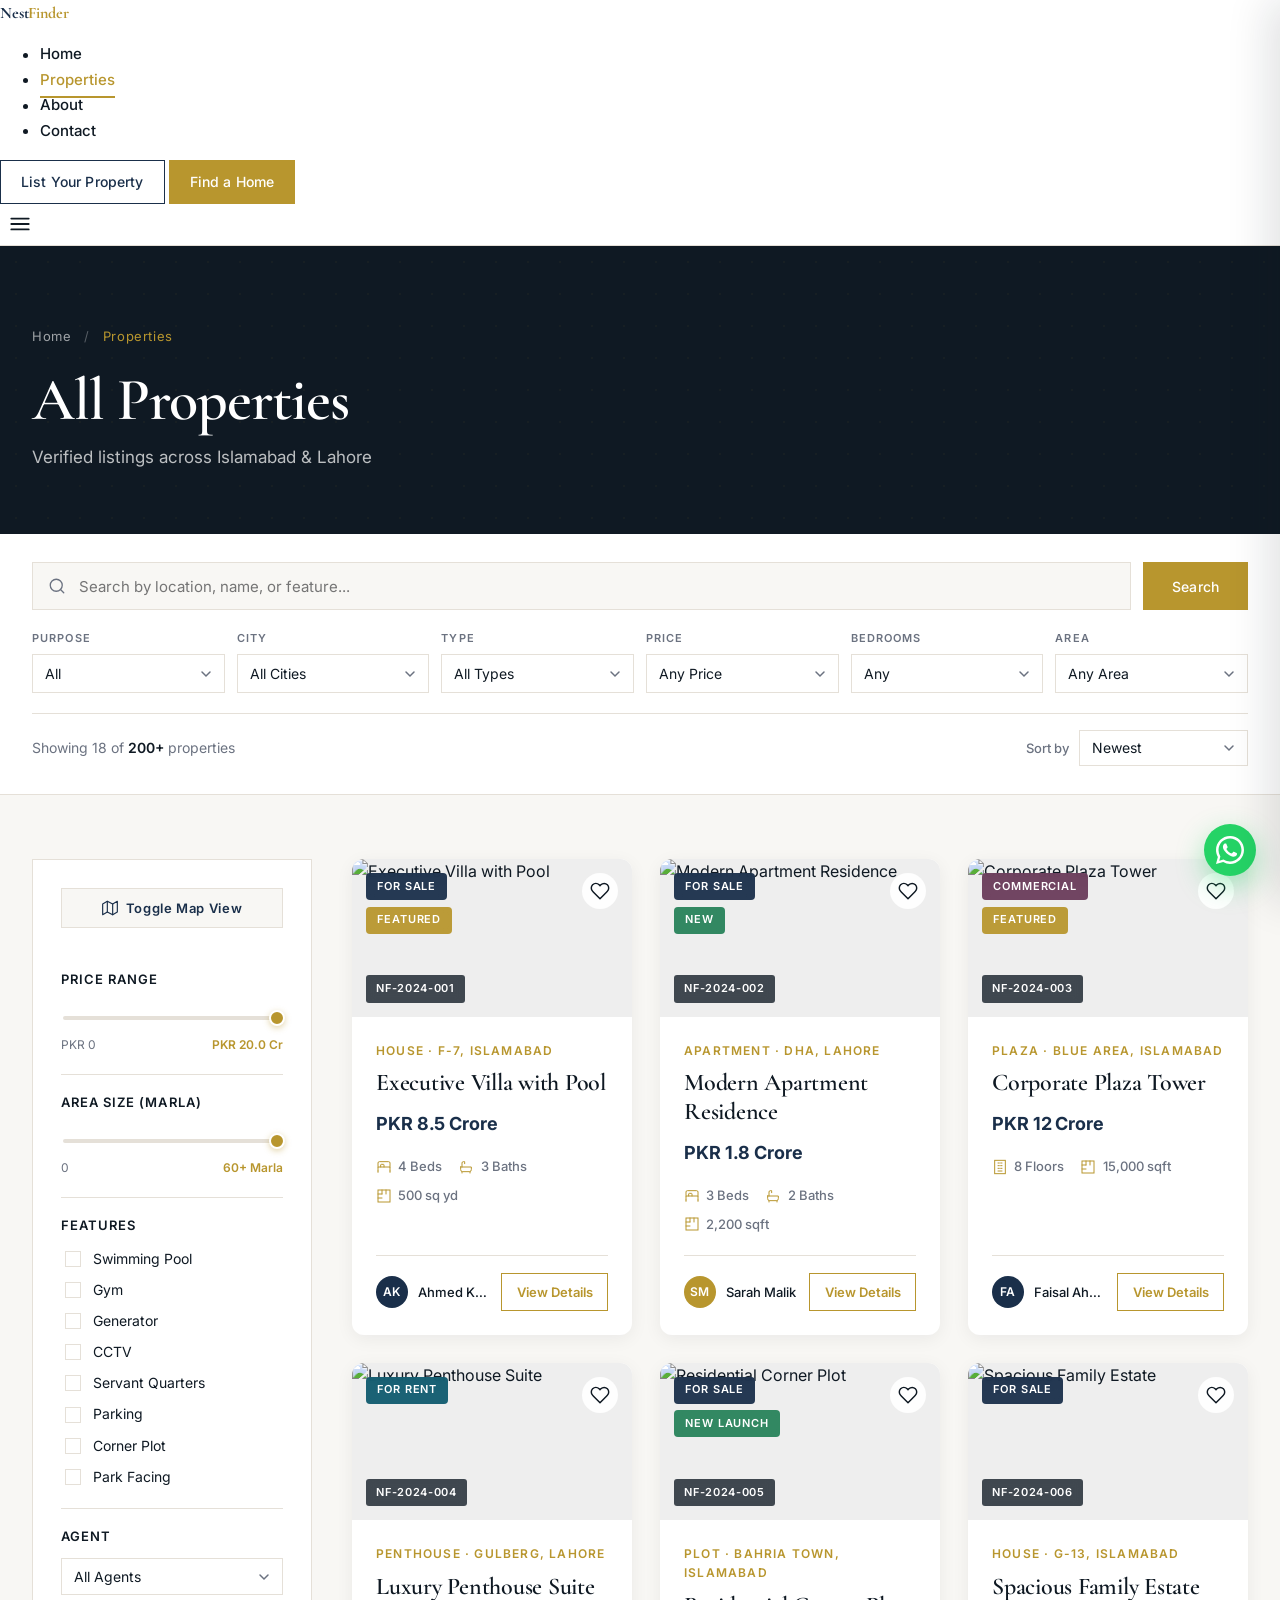
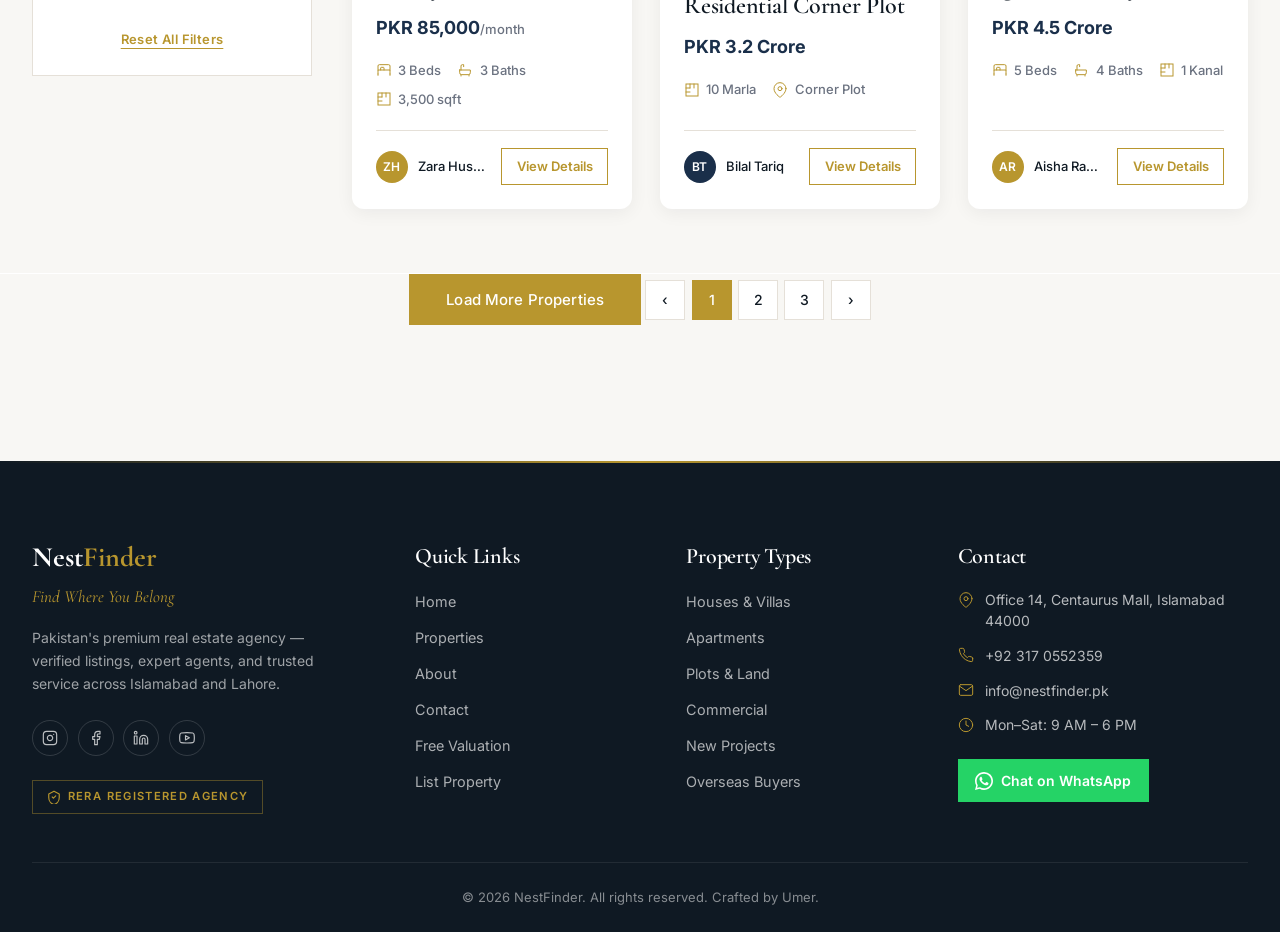
==== commit 6bcd6d5d: "feat: add 6 more property listings (total 18, 3 pages)" ====
--- a/properties.html
+++ b/properties.html
@@ -171,7 +171,7 @@
                 </div>
 
                 <div class="filter-meta">
-                    <div class="results-count">Showing <span id="results-num">12</span> of <strong>200+</strong> properties</div>
+                    <div class="results-count">Showing <span id="results-num">18</span> of <strong>200+</strong> properties</div>
                     <div class="sort-group">
                         <label for="filter-sort">Sort by</label>
                         <select id="filter-sort">
@@ -512,6 +512,143 @@
                                 <div class="property-divider"></div>
                                 <div class="property-footer">
                                     <div class="property-agent"><div class="agent-avatar" style="background:#b8962e;">AR</div><span class="agent-name">Aisha Rahman</span></div>
+                                    <a href="property-detail.html" class="property-view-btn">View Details</a>
+                                </div>
+                            </div>
+                        </article>
+
+                        <article class="property-card" data-purpose="sale" data-city="lahore" data-type="house" data-price="250" data-beds="4" data-area="10" data-features="parking cctv" data-agent="ahmed-khan">
+                            <div class="property-image">
+                                <img src="https://images.unsplash.com/photo-1576941089067-2de3c901e126?auto=format&fit=crop&w=900&q=80" alt="Stylish Townhouse" loading="lazy">
+                                <div class="property-badges"><span class="badge badge-sale">For Sale</span><span class="badge badge-new">New</span></div>
+                                <button class="favorite-btn" aria-label="Add to favorites" type="button"><svg width="20" height="20" viewBox="0 0 24 24" fill="none" stroke="currentColor" stroke-width="1.75" stroke-linecap="round" stroke-linejoin="round"><path d="M20.84 4.61a5.5 5.5 0 0 0-7.78 0L12 5.67l-1.06-1.06a5.5 5.5 0 0 0-7.78 7.78l1.06 1.06L12 21.23l7.78-7.78 1.06-1.06a5.5 5.5 0 0 0 0-7.78z"/></svg></button>
+                            </div>
+                            <div class="property-body">
+                                <div class="property-meta">House &middot; Bahria Town, Lahore</div>
+                                <h3 class="property-title">Stylish Townhouse</h3>
+                                <div class="property-price">PKR 2.5 Crore</div>
+                                <div class="property-specs">
+                                    <span class="spec"><svg viewBox="0 0 24 24" fill="none" stroke="currentColor" stroke-width="1.5" stroke-linecap="round"><path d="M3 12V6a2 2 0 0 1 2-2h14a2 2 0 0 1 2 2v6M3 18v-6h18v6M3 18v2M21 18v2M7 12V9a1 1 0 0 1 1-1h3a1 1 0 0 1 1 1v3"/></svg> 4 Beds</span>
+                                    <span class="spec"><svg viewBox="0 0 24 24" fill="none" stroke="currentColor" stroke-width="1.5" stroke-linecap="round"><path d="M4 12h16v4a3 3 0 0 1-3 3H7a3 3 0 0 1-3-3v-4zM6 12V6a2 2 0 0 1 2-2h2v3M6 19v2M18 19v2"/></svg> 3 Baths</span>
+                                    <span class="spec"><svg viewBox="0 0 24 24" fill="none" stroke="currentColor" stroke-width="1.5" stroke-linecap="round"><rect x="3" y="3" width="18" height="18"/><path d="M3 9h6M3 15h6M9 3v6M15 3v6"/></svg> 10 Marla</span>
+                                </div>
+                                <div class="property-divider"></div>
+                                <div class="property-footer">
+                                    <div class="property-agent"><div class="agent-avatar" style="background:#1a2f4a;">AK</div><span class="agent-name">Ahmed Khan</span></div>
+                                    <a href="property-detail.html" class="property-view-btn">View Details</a>
+                                </div>
+                            </div>
+                        </article>
+
+                        <article class="property-card" data-purpose="sale" data-city="karachi" data-type="apartment" data-price="400" data-beds="3" data-area="10" data-features="pool gym cctv parking" data-agent="sarah-malik">
+                            <div class="property-image">
+                                <img src="https://images.unsplash.com/photo-1545324418-cc1a3fa10c00?auto=format&fit=crop&w=900&q=80" alt="Sea View Apartment" loading="lazy">
+                                <div class="property-badges"><span class="badge badge-sale">For Sale</span><span class="badge badge-featured">Featured</span></div>
+                                <button class="favorite-btn" aria-label="Add to favorites" type="button"><svg width="20" height="20" viewBox="0 0 24 24" fill="none" stroke="currentColor" stroke-width="1.75" stroke-linecap="round" stroke-linejoin="round"><path d="M20.84 4.61a5.5 5.5 0 0 0-7.78 0L12 5.67l-1.06-1.06a5.5 5.5 0 0 0-7.78 7.78l1.06 1.06L12 21.23l7.78-7.78 1.06-1.06a5.5 5.5 0 0 0 0-7.78z"/></svg></button>
+                            </div>
+                            <div class="property-body">
+                                <div class="property-meta">Apartment &middot; DHA Phase 8, Karachi</div>
+                                <h3 class="property-title">Sea View Apartment</h3>
+                                <div class="property-price">PKR 4 Crore</div>
+                                <div class="property-specs">
+                                    <span class="spec"><svg viewBox="0 0 24 24" fill="none" stroke="currentColor" stroke-width="1.5" stroke-linecap="round"><path d="M3 12V6a2 2 0 0 1 2-2h14a2 2 0 0 1 2 2v6M3 18v-6h18v6M3 18v2M21 18v2M7 12V9a1 1 0 0 1 1-1h3a1 1 0 0 1 1 1v3"/></svg> 3 Beds</span>
+                                    <span class="spec"><svg viewBox="0 0 24 24" fill="none" stroke="currentColor" stroke-width="1.5" stroke-linecap="round"><path d="M4 12h16v4a3 3 0 0 1-3 3H7a3 3 0 0 1-3-3v-4zM6 12V6a2 2 0 0 1 2-2h2v3M6 19v2M18 19v2"/></svg> 3 Baths</span>
+                                    <span class="spec"><svg viewBox="0 0 24 24" fill="none" stroke="currentColor" stroke-width="1.5" stroke-linecap="round"><rect x="3" y="3" width="18" height="18"/><path d="M3 9h6M3 15h6M9 3v6M15 3v6"/></svg> 2,800 sqft</span>
+                                </div>
+                                <div class="property-divider"></div>
+                                <div class="property-footer">
+                                    <div class="property-agent"><div class="agent-avatar" style="background:#b8962e;">SM</div><span class="agent-name">Sarah Malik</span></div>
+                                    <a href="property-detail.html" class="property-view-btn">View Details</a>
+                                </div>
+                            </div>
+                        </article>
+
+                        <article class="property-card" data-purpose="sale" data-city="abbottabad" data-type="villa" data-price="180" data-beds="3" data-area="20" data-features="parking generator" data-agent="bilal-tariq">
+                            <div class="property-image">
+                                <img src="https://images.unsplash.com/photo-1518780664697-55e3ad937233?auto=format&fit=crop&w=900&q=80" alt="Hilltop Villa" loading="lazy">
+                                <div class="property-badges"><span class="badge badge-sale">For Sale</span></div>
+                                <button class="favorite-btn" aria-label="Add to favorites" type="button"><svg width="20" height="20" viewBox="0 0 24 24" fill="none" stroke="currentColor" stroke-width="1.75" stroke-linecap="round" stroke-linejoin="round"><path d="M20.84 4.61a5.5 5.5 0 0 0-7.78 0L12 5.67l-1.06-1.06a5.5 5.5 0 0 0-7.78 7.78l1.06 1.06L12 21.23l7.78-7.78 1.06-1.06a5.5 5.5 0 0 0 0-7.78z"/></svg></button>
+                            </div>
+                            <div class="property-body">
+                                <div class="property-meta">Villa &middot; Abbottabad</div>
+                                <h3 class="property-title">Hilltop Villa</h3>
+                                <div class="property-price">PKR 1.8 Crore</div>
+                                <div class="property-specs">
+                                    <span class="spec"><svg viewBox="0 0 24 24" fill="none" stroke="currentColor" stroke-width="1.5" stroke-linecap="round"><path d="M3 12V6a2 2 0 0 1 2-2h14a2 2 0 0 1 2 2v6M3 18v-6h18v6M3 18v2M21 18v2M7 12V9a1 1 0 0 1 1-1h3a1 1 0 0 1 1 1v3"/></svg> 3 Beds</span>
+                                    <span class="spec"><svg viewBox="0 0 24 24" fill="none" stroke="currentColor" stroke-width="1.5" stroke-linecap="round"><path d="M4 12h16v4a3 3 0 0 1-3 3H7a3 3 0 0 1-3-3v-4zM6 12V6a2 2 0 0 1 2-2h2v3M6 19v2M18 19v2"/></svg> 2 Baths</span>
+                                    <span class="spec"><svg viewBox="0 0 24 24" fill="none" stroke="currentColor" stroke-width="1.5" stroke-linecap="round"><rect x="3" y="3" width="18" height="18"/><path d="M3 9h6M3 15h6M9 3v6M15 3v6"/></svg> 1 Kanal</span>
+                                </div>
+                                <div class="property-divider"></div>
+                                <div class="property-footer">
+                                    <div class="property-agent"><div class="agent-avatar" style="background:#1a2f4a;">BT</div><span class="agent-name">Bilal Tariq</span></div>
+                                    <a href="property-detail.html" class="property-view-btn">View Details</a>
+                                </div>
+                            </div>
+                        </article>
+
+                        <article class="property-card" data-purpose="sale" data-city="lahore" data-type="villa" data-price="600" data-beds="5" data-area="40" data-features="pool servant generator parking" data-agent="aisha-rahman">
+                            <div class="property-image">
+                                <img src="https://images.unsplash.com/photo-1542621334-a254cf47733d?auto=format&fit=crop&w=900&q=80" alt="Farm Estate" loading="lazy">
+                                <div class="property-badges"><span class="badge badge-sale">For Sale</span><span class="badge badge-featured">Featured</span></div>
+                                <button class="favorite-btn" aria-label="Add to favorites" type="button"><svg width="20" height="20" viewBox="0 0 24 24" fill="none" stroke="currentColor" stroke-width="1.75" stroke-linecap="round" stroke-linejoin="round"><path d="M20.84 4.61a5.5 5.5 0 0 0-7.78 0L12 5.67l-1.06-1.06a5.5 5.5 0 0 0-7.78 7.78l1.06 1.06L12 21.23l7.78-7.78 1.06-1.06a5.5 5.5 0 0 0 0-7.78z"/></svg></button>
+                            </div>
+                            <div class="property-body">
+                                <div class="property-meta">Villa &middot; Bedian Road, Lahore</div>
+                                <h3 class="property-title">Farm Estate</h3>
+                                <div class="property-price">PKR 6 Crore</div>
+                                <div class="property-specs">
+                                    <span class="spec"><svg viewBox="0 0 24 24" fill="none" stroke="currentColor" stroke-width="1.5" stroke-linecap="round"><path d="M3 12V6a2 2 0 0 1 2-2h14a2 2 0 0 1 2 2v6M3 18v-6h18v6M3 18v2M21 18v2M7 12V9a1 1 0 0 1 1-1h3a1 1 0 0 1 1 1v3"/></svg> 5 Beds</span>
+                                    <span class="spec"><svg viewBox="0 0 24 24" fill="none" stroke="currentColor" stroke-width="1.5" stroke-linecap="round"><path d="M4 12h16v4a3 3 0 0 1-3 3H7a3 3 0 0 1-3-3v-4zM6 12V6a2 2 0 0 1 2-2h2v3M6 19v2M18 19v2"/></svg> 5 Baths</span>
+                                    <span class="spec"><svg viewBox="0 0 24 24" fill="none" stroke="currentColor" stroke-width="1.5" stroke-linecap="round"><rect x="3" y="3" width="18" height="18"/><path d="M3 9h6M3 15h6M9 3v6M15 3v6"/></svg> 2 Kanal</span>
+                                </div>
+                                <div class="property-divider"></div>
+                                <div class="property-footer">
+                                    <div class="property-agent"><div class="agent-avatar" style="background:#b8962e;">AR</div><span class="agent-name">Aisha Rahman</span></div>
+                                    <a href="property-detail.html" class="property-view-btn">View Details</a>
+                                </div>
+                            </div>
+                        </article>
+
+                        <article class="property-card" data-purpose="sale" data-city="islamabad" data-type="apartment" data-price="45" data-beds="1" data-area="2.6" data-features="parking gym" data-agent="zara-hussain">
+                            <div class="property-image">
+                                <img src="https://images.unsplash.com/photo-1502672023488-70e25813eb80?auto=format&fit=crop&w=900&q=80" alt="Studio Loft" loading="lazy">
+                                <div class="property-badges"><span class="badge badge-sale">For Sale</span><span class="badge badge-new">New Launch</span></div>
+                                <button class="favorite-btn" aria-label="Add to favorites" type="button"><svg width="20" height="20" viewBox="0 0 24 24" fill="none" stroke="currentColor" stroke-width="1.75" stroke-linecap="round" stroke-linejoin="round"><path d="M20.84 4.61a5.5 5.5 0 0 0-7.78 0L12 5.67l-1.06-1.06a5.5 5.5 0 0 0-7.78 7.78l1.06 1.06L12 21.23l7.78-7.78 1.06-1.06a5.5 5.5 0 0 0 0-7.78z"/></svg></button>
+                            </div>
+                            <div class="property-body">
+                                <div class="property-meta">Apartment &middot; Bahria Heights, Islamabad</div>
+                                <h3 class="property-title">Studio Loft</h3>
+                                <div class="property-price">PKR 45 Lac</div>
+                                <div class="property-specs">
+                                    <span class="spec"><svg viewBox="0 0 24 24" fill="none" stroke="currentColor" stroke-width="1.5" stroke-linecap="round"><path d="M3 12V6a2 2 0 0 1 2-2h14a2 2 0 0 1 2 2v6M3 18v-6h18v6M3 18v2M21 18v2M7 12V9a1 1 0 0 1 1-1h3a1 1 0 0 1 1 1v3"/></svg> 1 Bed</span>
+                                    <span class="spec"><svg viewBox="0 0 24 24" fill="none" stroke="currentColor" stroke-width="1.5" stroke-linecap="round"><path d="M4 12h16v4a3 3 0 0 1-3 3H7a3 3 0 0 1-3-3v-4zM6 12V6a2 2 0 0 1 2-2h2v3M6 19v2M18 19v2"/></svg> 1 Bath</span>
+                                    <span class="spec"><svg viewBox="0 0 24 24" fill="none" stroke="currentColor" stroke-width="1.5" stroke-linecap="round"><rect x="3" y="3" width="18" height="18"/><path d="M3 9h6M3 15h6M9 3v6M15 3v6"/></svg> 720 sqft</span>
+                                </div>
+                                <div class="property-divider"></div>
+                                <div class="property-footer">
+                                    <div class="property-agent"><div class="agent-avatar" style="background:#b8962e;">ZH</div><span class="agent-name">Zara Hussain</span></div>
+                                    <a href="property-detail.html" class="property-view-btn">View Details</a>
+                                </div>
+                            </div>
+                        </article>
+
+                        <article class="property-card" data-purpose="commercial" data-city="islamabad" data-type="commercial" data-price="550" data-beds="0" data-area="44" data-features="parking generator cctv" data-agent="faisal-ahmed">
+                            <div class="property-image">
+                                <img src="https://images.unsplash.com/photo-1553413077-190dd305871c?auto=format&fit=crop&w=900&q=80" alt="Industrial Warehouse" loading="lazy">
+                                <div class="property-badges"><span class="badge badge-commercial">Commercial</span></div>
+                                <button class="favorite-btn" aria-label="Add to favorites" type="button"><svg width="20" height="20" viewBox="0 0 24 24" fill="none" stroke="currentColor" stroke-width="1.75" stroke-linecap="round" stroke-linejoin="round"><path d="M20.84 4.61a5.5 5.5 0 0 0-7.78 0L12 5.67l-1.06-1.06a5.5 5.5 0 0 0-7.78 7.78l1.06 1.06L12 21.23l7.78-7.78 1.06-1.06a5.5 5.5 0 0 0 0-7.78z"/></svg></button>
+                            </div>
+                            <div class="property-body">
+                                <div class="property-meta">Commercial &middot; I-10, Islamabad</div>
+                                <h3 class="property-title">Industrial Warehouse</h3>
+                                <div class="property-price">PKR 5.5 Crore</div>
+                                <div class="property-specs">
+                                    <span class="spec"><svg viewBox="0 0 24 24" fill="none" stroke="currentColor" stroke-width="1.5" stroke-linecap="round"><rect x="4" y="2" width="16" height="20"/><path d="M9 6h2M13 6h2M9 10h2M13 10h2M9 14h2M13 14h2M9 18h6"/></svg> 2 Floors</span>
+                                    <span class="spec"><svg viewBox="0 0 24 24" fill="none" stroke="currentColor" stroke-width="1.5" stroke-linecap="round"><rect x="3" y="3" width="18" height="18"/><path d="M3 9h6M3 15h6M9 3v6M15 3v6"/></svg> 12,000 sqft</span>
+                                </div>
+                                <div class="property-divider"></div>
+                                <div class="property-footer">
+                                    <div class="property-agent"><div class="agent-avatar" style="background:#1a2f4a;">FA</div><span class="agent-name">Faisal Ahmed</span></div>
                                     <a href="property-detail.html" class="property-view-btn">View Details</a>
                                 </div>
                             </div>
--- a/styles.css
+++ b/styles.css
@@ -1689,9 +1689,6 @@
 .filter-bar {
     background-color: var(--bg-primary);
     box-shadow: 0 6px 24px rgba(15, 25, 35, 0.06);
-    position: sticky;
-    top: 76px;
-    z-index: 30;
     border-bottom: 1px solid var(--border);
 }
 
@@ -1892,8 +1889,6 @@
     padding: 1.75rem;
     border: 1px solid var(--border);
     align-self: start;
-    position: sticky;
-    top: calc(76px + 220px);
 }
 
 @media (min-width: 1024px) {
